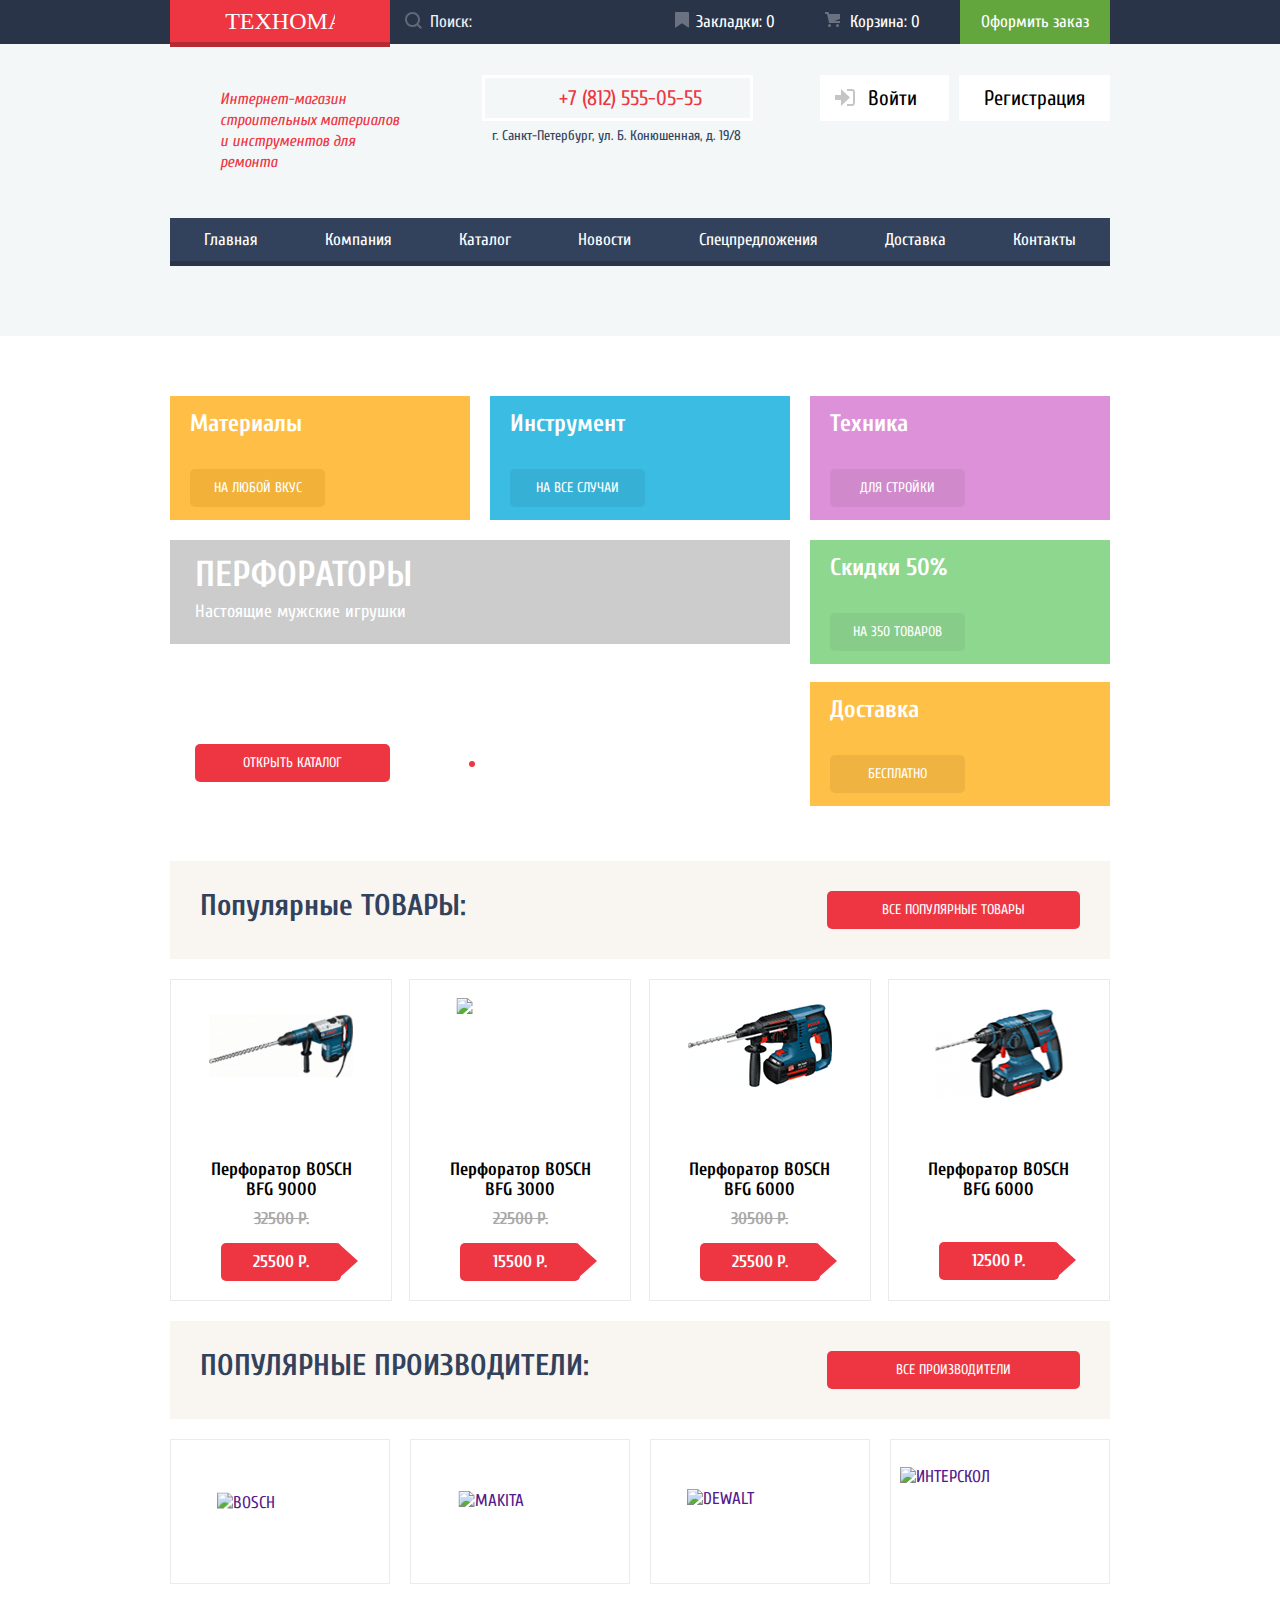
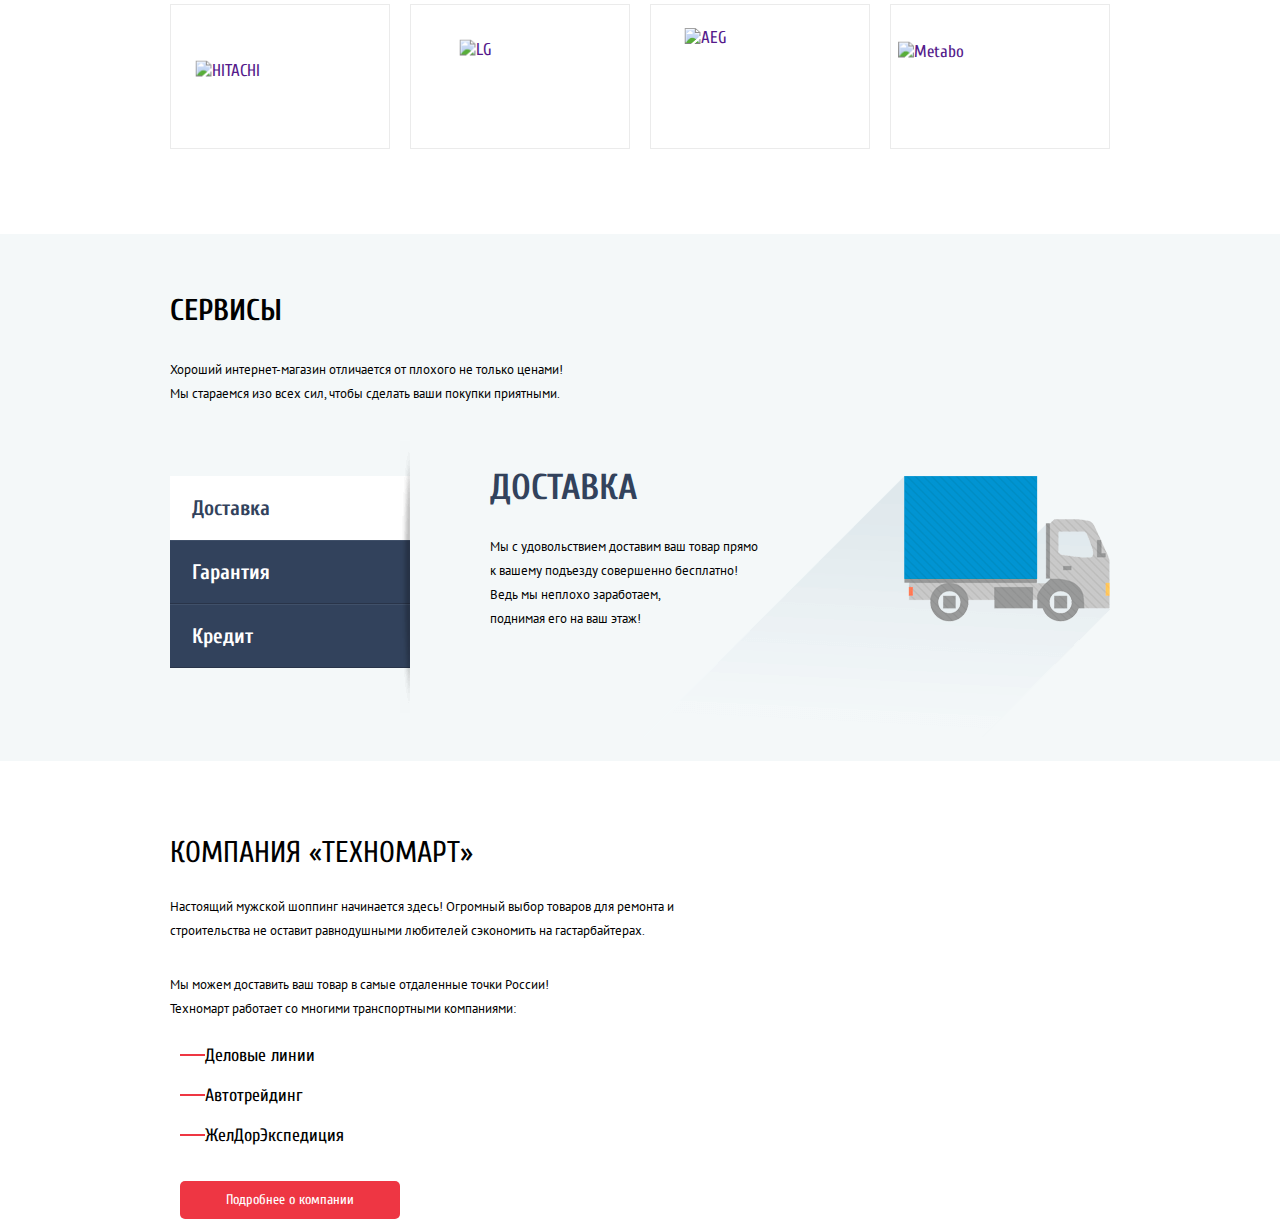
==== index.html @ a976cc98 "Версія 13" ====
<!DOCTYPE html>
<html lang="ru">
<head>
	<meta charset="utf-8">
	<title>HTML Academy: Technomart</title>
	<link href="https://fonts.googleapis.com/css?family=Cuprum:400,700" rel="stylesheet">
	<link href="https://fonts.googleapis.com/css?family=PT+Sans:400,700" rel="stylesheet">
	<link href="css/normalize.css" rel="stylesheet">
	<link rel="stylesheet"  href="css/style.css">
</head>
<body>
	<header class="main-header">
		<div class="header-container">
			<div class="container">
				<a class="main-header-logo">
					<img src="img/logo.svg" width="110" height="18" alt="Логотип Technomart">
				</a>
				<form class="search-form" action="https://echo.htmlacademy.ru" method="post">
					<input type="search" name="search" id="search" placeholder="Поиск:">
					<label for="search">
						<svg 
							version="1.1" x="0px" y="0px" width="17px"
							height="17px" viewBox="0 0 17 17" enable-background="new 0 0 17 17" xml:space="preserve">
							<g>
								<path fill="#616978" d="M17,15.586l-3.542-3.542C14.421,10.782,15,9.21,15,7.5C15,3.358,11.643,0,7.5,0C3.358,0,0,3.358,0,7.5
								C0,11.643,3.358,15,7.5,15c1.71,0,3.282-0.579,4.544-1.542L15.586,17L17,15.586z M2,7.5C2,4.467,4.467,2,7.5,2
								C10.532,2,13,4.467,13,7.5c0,3.032-2.468,5.5-5.5,5.5C4.467,13,2,10.532,2,7.5z"/>
							</g>
						</svg>
					</label>
				</form>
				<ul class="menu-list">
					<li class="menu-item">
						<a href="">Закладки: 0</a>
						<svg
							version="1.1" x="0px" y="0px"
		 					width="14px" height="16px" viewBox="0 0 14 16" enable-background="new 0 0 14 16" xml:space="preserve">
							<path fill="#E72C2D" d="M14,15c0,0.55-0.368,0.741-0.818,0.426l-5.363-3.765c-0.45-0.315-1.187-0.315-1.637,0l-5.364,3.765
							C0.368,15.741,0,15.55,0,15V1c0-0.55,0.45-1,1-1h12c0.55,0,1,0.45,1,1V15z"/>
						</svg>
					</li>
					<li class="menu-item">
						<a href="">Корзина: 0</a>
						<svg 
							version="1.1" x="0px" y="0px"
							width="15px" height="15px" viewBox="0 0 15 15" enable-background="new 0 0 15 15" xml:space="preserve">
							<g>
								<circle cx="4.5" cy="13.5" r="1.5"/>
								<circle cx="12.5" cy="13.5" r="1.5"/>
								<polygon points="15,2 4.07,2 3.648,0 0,0 0,2 2.031,2 4.016,11 15,11 15,9 9.441,9 15,6.951 	"/>
							</g>
						</svg>
					</li>
					<li class="menu-item">
						<a class="design" href="">Оформить заказ</a>
					</li>
				</ul>
			</div>
		</div>
		<section class="about">
			<h1 class="visually-hidden">Техномарт</h1>
			<div class="container">
				<p class="description">
					Интернет-магазин строительных материалов<br> и инструментов для ремонта
				</p>
				<div class="contacts">
					<p class="phone">
						<span class="phone-number">+7 (812) 555-05-55</span>
					</p>
					<p class="address">
						г. Санкт-Петербург, ул. Б. Конюшенная, д. 19/8
					</p>
				</div>
				<p class="authorization">
					<a class="login" href="">
						<svg 
							version="1.1" x="0px" y="0px"
							width="20px" height="17px" viewBox="0 0 20 17" enable-background="new 0 0 20 17" xml:space="preserve">
							<g>
								<polygon fill="#c5c5c5" points="14.875,8.5 6,0 6,6 0,6 0,11 6,11 6,17 	"/>
							</g>
							<path fill="#c5c5c5" d="M16.986,15.01h-5.027V17h5.027c2.178,0,3.004-1.81,3.029-3.026V3.028C19.99,1.811,19.164,0,16.986,0h-5.027
							v1.99h5.027c0.839,0,0.992,0.681,1.01,1.057v10.904C17.979,14.327,17.825,15.01,16.986,15.01z"/>
						</svg>
						<span>Войти</span>
					</a>
					<a class="registration" href="">Регистрация</a>
				</p>
			</div>
		</section>
		<nav class="main-navigation">
			<div class="container">
				<ul class="site-navigation">
					<li>
						<a>Главная</a>
					</li>
					<li>
						<a href="">Компания</a>
					</li>
					<li>
						<a href="">Каталог</a>
					</li>
					<li>
						<a href="">Новости</a>
					</li>
					<li>
						<a href="">Спецпредложения</a>
					</li>
					<li>
						<a href="">Доставка</a>
					</li>
					<li>
						<a href="">Контакты</a>
					</li>
				</ul>
			</div>
		</nav>
	</header>
	<main>
		<section class="promo">
			<div class="container">
				<h2 class="visually-hidden">Промо</h2>
				<ul class="promo-list">
					<li class="promo-item">
						<h3>Материалы</h3>
						<a href="">на любой вкус</a>
					</li>
					<li class="promo-item">
						<h3>Инструмент</h3>
						<a href="">НА ВСЕ СЛУЧАИ</a>
					</li>
					<li class="promo-item">
						<h3>Техника</h3>
						<a href="">для стройки</a>
					</li>
				</ul>
			</div>	
		</section>
		<section class="promo-other">
			<div class="container">
				<h2 class="visually-hidden">Лучшие товары</h2>
				<div class="slider">
					<div class="wrapper">
						<input type="radio" id="slider-1" name="toggle" checked="">
						<input type="radio" id="slider-2" name="toggle">
						<div class="slider-controls">
							<label class="slider-controls-item slider-controls-item-1" for="slider-1">
								<span class="visually-hidden">Первый</span>	
							</label>
							<label class="slider-controls-item slider-controls-item-2" for="slider-2">
								<span class="visually-hidden">Второй</span>	
							</label>
						</div>
						<div class="slider-controls-buttons">
							<label for="slider-1">
								<span class="visually-hidden">
									Влево
								</span>
							</label>
							<label for="slider-2">
								<span class="visually-hidden">
									Вправо			
								</span>
							</label>
						</div>
						<ul class="slider-list">
							<li class="slider-list-item">
								<div class="description">				
									<h2>Перфораторы</h2>
									<span>Настоящие мужские игрушки</span>
								</div>
								<a href="">ОТКРЫТЬ КАТАЛОГ</a>
							</li>
							<li class="slider-list-item">
								<div class="description">				
									<h2>Дрели</h2>
									<span>Соседям на радость!</span>
								</div>
								<a href="">ОТКРЫТЬ КАТАЛОГ</a>
							</li>
						</ul>
					</div>
				</div>
				<ul class="promo-list-other">
					<li class="promo-item-other">
						<h3>Скидки 50%</h3>
						<a href="">На 350 ТОВАРОВ</a>
					</li>
					<li class="promo-item-other">
						<h3>Доставка</h3>
						<a href="">бесплатно</a>
					</li>
				</ul>
			</div>
		</section>
		<section class="popular-goods">
			<div class="container">
				<div class="heading">
					<h2>Популярные <span>товары:</span></h2>
					<a href="">все популярные товары</a>
				</div>
				<ul class="popular-list">
					<li class="popular-item">
						<img src="img/snippet-1.png" width="144" height="128" alt="Товар-1">
						<h3>Перфоратор BOSCH BFG 9000</h3>
						<span>
							32500 Р.
							<i class="visually-hidden">
								Старая цена
							</i>
						</span>
						<span class="price">
							25500 Р.
							<i class="visually-hidden">
								Новая цена
							</i>
						</span>
						<p class="item-buttons">
							<button type="button" class="button-buy">
								<svg 
									version="1.1" x="0px" y="0px"
									width="15px" height="15px" viewBox="0 0 15 15" enable-background="new 0 0 15 15" xml:space="preserve">
									<g>
										<circle cx="4.5" cy="13.5" r="1.5"/>
										<circle cx="12.5" cy="13.5" r="1.5"/>
										<polygon points="15,2 4.07,2 3.648,0 0,0 0,2 2.031,2 4.016,11 15,11 15,9 9.441,9 15,6.951 	"/>
									</g>
								</svg>
								КУПИТЬ
							</button>
							<button type="button" class="button-bookmarks">
								В закладки
							</button>
						</p>
					</li>
					<li class="popular-item">
						<img src="img/snippet-2.png" width="127" height="112" alt="Товар-2">
						<h3>Перфоратор BOSCH BFG 3000</h3>
						<span>
							22500 Р.
							<i class="visually-hidden">
								Старая цена
							</i>
						</span>
						<span class="price">
							15500 Р.
							<i class="visually-hidden">
								Новая цена
							</i>
						</span>
						<p class="item-buttons">
							<button type="button" class="button-buy">
								<svg 
									version="1.1" x="0px" y="0px"
									width="15px" height="15px" viewBox="0 0 15 15" enable-background="new 0 0 15 15" xml:space="preserve">
									<g>
										<circle cx="4.5" cy="13.5" r="1.5"/>
										<circle cx="12.5" cy="13.5" r="1.5"/>
										<polygon points="15,2 4.07,2 3.648,0 0,0 0,2 2.031,2 4.016,11 15,11 15,9 9.441,9 15,6.951 	"/>
									</g>
								</svg>
								КУПИТЬ
							</button>
							<button type="button" class="button-bookmarks">
								В закладки
							</button>
						</p>
					</li>
					<li class="popular-item">
							<img src="img/snippet-3.png" width="144" height="128" alt="Товар-3">
							<h3>Перфоратор BOSCH BFG 6000</h3>
							<span>
								30500 Р.
								<i class="visually-hidden">
									Старая цена
								</i>
							</span>
							<span class="price">
								25500 Р.
								<i class="visually-hidden">
									Новая цена
								</i>
							</span>
						<p class="item-buttons">
							<button type="button" class="button-buy">
								<svg 
									version="1.1" x="0px" y="0px"
									width="15px" height="15px" viewBox="0 0 15 15" enable-background="new 0 0 15 15" xml:space="preserve">
									<g>
										<circle cx="4.5" cy="13.5" r="1.5"/>
										<circle cx="12.5" cy="13.5" r="1.5"/>
										<polygon points="15,2 4.07,2 3.648,0 0,0 0,2 2.031,2 4.016,11 15,11 15,9 9.441,9 15,6.951 	"/>
									</g>
								</svg>
								КУПИТЬ
							</button>
							<button type="button" class="button-bookmarks">
								В закладки
							</button>
						</p>
					</li>
					<li class="popular-item">
							<img src="img/snippet-4.png" width="127" height="112" alt="Товар-4">
							<h3>Перфоратор BOSCH BFG 6000</h3>
							<span class="price">
								12500 Р.
							</span>
						<p class="item-buttons">
							<button type="button" class="button-buy">
								<svg 
									version="1.1" x="0px" y="0px"
									width="15px" height="15px" viewBox="0 0 15 15" enable-background="new 0 0 15 15" xml:space="preserve">
									<g>
										<circle cx="4.5" cy="13.5" r="1.5"/>
										<circle cx="12.5" cy="13.5" r="1.5"/>
										<polygon points="15,2 4.07,2 3.648,0 0,0 0,2 2.031,2 4.016,11 15,11 15,9 9.441,9 15,6.951 	"/>
									</g>
								</svg>
								КУПИТЬ
							</button>
							<button type="button" class="button-bookmarks">
								В закладки
							</button>
						</p>
					</li>
				</ul>
			</div>
		</section>
		<section class="popular-manufacturers">
			<div class="container">
				<div class="heading">
					<h2 class="caption">Популярные Производители:</h2>
					<a href="">все производители</a>
				</div>
				<div class="manufacturers-list">
					<a href="" class="manufacturers-item">
						<img src="img/bosch.png" width="126" height="37" alt="BOSCH">
						<span class="visually-hidden">BOSCH</span>
					</a>
					<a href="" class="manufacturers-item">
						<img src="img/makita.png" width="123" height="40" alt="MAKITA">
						<span class="visually-hidden">MAKITA</span>
					</a>
					<a href="" class="manufacturers-item">
						<img src="img/dewalt.png" width="146" height="44" alt="DEWALT">
						<span class="visually-hidden">DEWALT</span>
					</a>
					<a href="" class="manufacturers-item">
						<img src="img/inter.png" width="200" height="88" alt="ИНТЕРСКОЛ">
						<span class="visually-hidden">ИНТЕРСКОЛ</span>
					</a>
					<a href="" class="manufacturers-item">
						<img src="img/Hitachi.png" width="169" height="31" alt="HITACHI">
						<span class="visually-hidden">Hitachi</span>
					</a>
					<a href="" class="manufacturers-item">
						<img src="img/LG.png" width="121" height="73" alt="LG">
						<span class="visually-hidden">LG</span>
					</a>
					<a href="" class="manufacturers-item">
						<img src="img/AEG.png" width="151" height="96" alt="AEG">
						<span class="visually-hidden">AEG</span>
					</a>
					<a href="" class="manufacturers-item">
						<img src="img/Metabo.png" width="204" height="69" alt="Metabo">
						<span class="visually-hidden">Metabo</span>
					</a>	
				</div>
			</div>
		</section>
		<section class="services">
			<div class="container">
				<h2>Сервисы</h2>
				<p>
					Хороший интернет-магазин отличается от плохого не только ценами!
					Мы стараемся изо всех сил, чтобы сделать ваши покупки приятными.
				</p>
				<div class="services-slider">
					<input class="visually-hidden" type="radio" name="buttons" id="services-1" checked="">
					<input class="visually-hidden" type="radio" name="buttons" id="services-2">
					<input class="visually-hidden" type="radio" name="buttons" id="services-3">
					<div class="services-control">
						<label class="services-control-item services-control-item-1" for="services-1">
						Доставка	
						</label>
						<label class="services-control-item services-control-item-2" for="services-2">
						Гарантия	
						</label>
						<label class="services-control-item services-control-item-3" for="services-3">
						Кредит	
						</label>
					</div>
					<ul class="services-list">
						<li class="services-item">
							<div class="wrapper">
								<div class="description">
									<h2>Доставка</h2>
									<p>
										Мы с удовольствием доставим ваш товар прямо 
										к вашему подъезду совершенно бесплатно!
										<span>Ведь мы неплохо заработаем,</span> поднимая его на ваш этаж!
									</p>
								</div>
								<img src="img/delivery.png" width="206" height="146" alt="Delivery">
							</div>
						</li>
						<li class="services-item">
							<div class="wrapper">
								<div class="description">
									<h2>Гарантия</h2>
									<p>
										Если купленный у нас товар поломается или заискрит,<br> а также в случае пожара, спровоцированного его возгаранием,  вы всегда можете быть уверены в нашей гарантии. Мы обменяем сгоревший товар на <span>новый.</span> Дом уж восстановите как-нибудь сами.
									</p>
								</div>
								<img src="img/guarantee.png" width="170" height="172" alt="Guarantee">
							</div>
						</li>
						<li class="services-item">
							<div class="wrapper">
								<div class="description">
									<h2>Кредит</h2>
									<p>
										Залезть в долговую яму стало проще! Кредитные консультанты придут вам на помощь.
									</p>
									<button type="button" class="send-request">
										ОТПРАВИТЬ ЗАЯВКУ
									</button>
								</div>
								<img src="img/credit.png" width="181" height="184" alt="Credit">
							</div>
						</li>
					</ul>
				</div>
			</div>
		</section>
		<article class="about-technomart">
			<div class="container">
				<div class="technomart-description">
					<h2>КОМПАНИЯ «Техномарт»</h2>
					<p class="promo">
						Настоящий мужской шоппинг начинается здесь! Огромный выбор товаров для ремонта и строительства не оставит равнодушными любителей сэкономить на гастарбайтерах.
					</p>
					<p class="promo">
						Мы можем доставить ваш товар в самые отдаленные точки России! Техномарт работает со многими транспортными компаниями: 
					</p>
					<ul class="companies-list">
						<li class="companies-item">Деловые линии</li>
						<li class="companies-item">Автотрейдинг</li>
						<li class="companies-item">ЖелДорЭкспедиция</li>
					</ul>
					<a href="" class="more-details">Подробнее о компании</a>
				</div>
			</div>
		</article>
	</main>
</body>
</html>
---- css/style.css ----
body {
	min-width: 1140px;
	margin: 0;
	padding: 0;
	font-family: "Cuprum", Arial, sans-serif;
	font-size: 17px;
	font-weight: 400;
	color: #ffffff;
}
a {
	text-decoration: none;
}
ul {
	list-style: none;
	margin: 0;
	padding: 0;
}
button {
	border: none;
	background: none;
}
.visually-hidden:not(:focus):not(:active),
input[type="checkbox"].visually-hidden,
input[type="radio"].visually-hidden {
	position: absolute;
	width: 1px;
	height: 1px;
	margin: -1px;
	border: 0;
	padding: 0;
	white-space: nowrap;
	-webkit-clip-path: inset(100%);
	      clip-path: inset(100%);
	clip: rect(0 0 0 0);
	overflow: hidden;
}
.main-header {
	background-color: #f3f7f8;
	padding-bottom: 70px;
}
.header-container .container{
	display: flex;
	justify-content: space-between;

}
.container {
	margin: 0 auto;
	max-width: 940px;
}
.header-container {
	background-color: #293449;
}
.main-header-logo {
	position: absolute;
	width: 220px;
    height: 42px;
    background-color: #ee3643;
    border-bottom: 5px solid #b52933;
}
.main-header-logo img {
	margin-left: 50%;
    transform: translateX(-50%);
    margin-top: 12px;
}
.search-form {
	position: relative;
	margin-left: 220px;
}
.search-form input {
	width: 270px;
	height: 43px;
	padding: 0 10px 0 40px;
	color: #f0f1f2;
	background-color: transparent;
	border: none;
}
.search-form input::placeholder {
	color:  #f0f1f2;
	font-family: "Cuprum", Arial, sans-serif;
	font-size: 17px;
	font-weight: 400;
}
.search-form label {
	position: absolute;
	top: 12px;
	left: 15px;
}
.search-form:hover {
	background-color: #212a3a;
}
.search-form:hover path {
   fill: #ffffff;
}
input[type="search"]:focus + label path {
   fill: #f0525d;
}
input[type="search"]:focus {
	background-color: #ffffff;
	color: #111111;
}
input[type="search"]:focus::placeholder {
	color: #111111;	
}
.main-header .menu-list {
	display: flex;
}
.main-header .menu-item {
	position: relative;
	width: 150px;
	text-align: center;
}
.menu-item svg {
	position: absolute;
	left: 15px;
	top: 12px;
	fill: #6a7180;
}
.menu-item path {
	fill: #6a7180;
}
.menu-list a {
	display: block;
}
.menu-list a:not(.design) {
	color: #ffffff;
	padding: 12px 25px;
}
.menu-item .design {
	color: #ffffff;
	padding: 12px 0;
}
.menu-item:last-child {
	background-color: #63a63e;
}
.menu-list a:hover:not(.design) {
	background-color: #212a3a;
}
.menu-list a:active:not(.design) {
	background-color: #161d29;
	color: #999ca1;
}
.menu-item:hover:last-child {
	background-color: #5fbb2d;
}
.menu-item:active:last-child {
	background-color: #518534;
}
.menu-item .design:active {
	color: #80a66b;
}
.menu-item a:hover + svg path,
.menu-item a:hover + svg {
	fill: #ffffff;
}
.menu-item a:active + svg path,
.menu-item a:active + svg {
	fill: #6a7180;
}
.about {
	margin-top: 45px;
}
.about .description {
	font-size: 16px;
	line-height: 21px;
	font-style: italic; 
	color: #ee3643;
	margin: 0;
	margin-left: 50px;
	width: 195px;
}
.contacts .phone {
	margin: 0;
	position: relative;
}
.contacts .phone-number {
	font-size: 21px;
	line-height: 18px;
	color: #ee3643;
	border: 3px solid #ffffff;
	padding: 8px 48px 8px 74px;
}
.contacts .phone-number::before {
	content: "";
	width: 19px;
	height: 19px;
	background-image: url(../img/icon-phone.svg);
	position: absolute;
	left: 13px;
}
.about .container {
	display: flex;
	justify-content: space-between;
}
.contacts .address {
	margin: 0;
	margin-top: 15px;
	font-size: 14px;
	line-height: 24px;
	color: #32425c;
	margin-left: 10px; 
}
.authorization {
	margin: 0;
}
.authorization a {
	font-size: 21px;
	line-height: 18px;
	color: #000000;	
	background-color: #ffffff;
}
.authorization a:hover {
	color: #ee3643;
}
.authorization a:active {
	color: #b2b2b2;
}
.authorization .login {
	position: relative;
	padding: 11px 27px 11px 48px;
	margin-right: 10px;
}
.login svg {
	position: absolute;
	left: 15px;
}
.login:hover path,
.login:hover polygon {
	fill: #32425c;
}
.login:active path,
.login:active polygon {
	fill: #c5c5c5;
}
.authorization .registration {
	padding: 11px 25px 11px 25px;
}
.main-navigation {
	margin-top: 45px;
}
.site-navigation {
	display: flex;
	justify-content: space-between;
	background-color: #32425c;
	border-bottom: 5px solid #293449;
}
.site-navigation li {
	flex-grow: 1;
	text-align: center;
} 
.site-navigation a {
	color: #ffffff;
	line-height: 17px;
	padding: 10px;
	display: block;
    padding: 13px 25px;
}
.site-navigation a:hover {
	background-color: #293449;
}
.site-navigation a:active {
	background-color: #1d2739;
	color: #868c95;
}
.promo {
	margin-top: 60px;
}
.promo-list {
	display: flex;
	justify-content: space-between;
}
.promo-list .promo-item,
.promo-item-other {
	position: relative;
	width: 260px;
	min-height: 93px;
	padding: 13px 20px;
}
.promo-list .promo-item:first-child {
	background-color: #ffbf47;
}
.promo-item:first-child::before {
	content: "";
	position: absolute;
	left: 210px;
	top: 30px;
	background-image: url(../img/icon-1.svg);
	width: 44px;
	height: 65px;
}
.promo-item:first-child::after {
	content: "";
	position: absolute;
	left: 240px;
	top: 0;
	background-image: url(../img/new.png);
	background-repeat: no-repeat;
	width: 60px;
	height: 60px;
}
.promo-list .promo-item:nth-child(2) {
	background-color: #3bbce3;
}
.promo-item:nth-child(2)::before {
	content: "";
	position: absolute;
	left: 190px;
	top: 30px;
	background-image: url(../img/icon-2.svg);
	width: 75px;
	height: 61px;
}
.promo-list .promo-item:last-child {
	background-color: #dc91d8;
}
.promo-item:last-child::before {
	content: "";
	position: absolute;
	left: 190px;
	top: 30px;
	background-image: url(../img/icon-3.svg);
	width: 78px;
	height: 62px;
}
.promo-item h3,
.promo-item-other h3 {
	font-size: 24px;
	line-height: 30px;
	font-weight: 700;
	margin: 0;
	margin-bottom: 30px;
}
.promo-item  a,
.promo-item-other a {
	display: block;
    width: 135px;
    text-align: center;
    font-size: 14px;
    line-height: 18px;
    text-transform: uppercase;
    color: #ffffff;
    padding: 10px 0;
    border-radius: 5px;
}
.promo-item:first-child a {
	background-color: rgba(189, 125, 0, 0.2);
}
.promo-item:first-child a:hover {
	background-color: rgba(189, 125, 0, 0.3);
}
.promo-item:first-child a:active {
	background-color: rgba(189, 125, 0, 0.4);
}
.promo-item:nth-child(2) a {
	background-color: rgba(42, 131, 158, 0.2);
}
.promo-item:nth-child(2) a:hover {
	background-color: rgba(42, 131, 158, 0.3);
}
.promo-item:nth-child(2) a:active {
	background-color: rgba(42, 131, 158, 0.4);
}
.promo-item:last-child a {
	background-color: rgba(161, 111, 158, 0.2);
}
.promo-item:last-child a:hover {
	background-color: rgba(161, 111, 158, 0.3);
}
.promo-item:last-child a:active {
	background-color: rgba(161, 111, 158, 0.4);
}
.promo-other {
	margin-top: 20px;
}
.slider .wrapper {
	width: 620px;
	position: relative;
}
.slider-list-item {
	display: none;
	width: 620px;
    min-height: 266px;
    color: #ffffff;
}
.slider-list-item h2 {
	font-size: 36px;
	line-height: 30px;
	font-weight: 700;
	margin: 0;
	text-transform: uppercase;
}
.slider-list-item span {
	display: block;
	margin: 0;
	margin-top: 10px;
	font-size: 18px;
	line-height: 24px;
}
.slider-list-item:first-child {
	background-image: url(../img/slider-1.jpg);
	background-repeat: no-repeat;
}
.slider-list-item:last-child {
	background-image: url(../img/slider-2.jpg);
	background-repeat: no-repeat;
}
.slider-list-item .description {
	background-color: rgba(0, 0, 0, 0.2);
	padding: 20px 25px;
}
.slider-list-item a {
	display: block;
	font-size: 14px;
	line-height: 18px;
	color: #ffffff;
	margin-top: 100px;
	margin-left: 25px;
	background-color: #ee3643;
	width: 195px;
	text-align: center;
	padding: 10px 0;
	border-radius: 5px;
}
.slider-list-item a:hover {
	background-color: #ca2c37;
}
.slider-list-item a:active {
	background-color: #ba2732;
}
.slider input[type="radio"] {
	display: none;
}
.slider-controls {
	position: absolute;
    top: 214px;
    left: 297px;
}
.slider-controls label {
	position: relative;
	display: inline-block;
	width: 10px;
	height: 10px;
	margin-right: 8px;
	border-radius: 50%;
	cursor: pointer;
}
.slider-controls label::before {
	content: "";
	width: 10px;
	height: 10px;
	background-color: #ffffff;
	position: absolute;
	border-radius: 50%;
}
.slider-controls-buttons {
	width: 580px;
    display: flex;
    justify-content: space-between;
    position: absolute;
    top: 120px;
    left: 20px;
}
.slider-controls-buttons label {
	position: relative;
	display: inline-block;
	width: 30px;
	height: 30px;
	cursor: pointer;
	padding: 10px;
}
.slider-controls-buttons label:last-child {
	margin-left: auto;
}
.slider-controls-buttons label::before {
	content: "";
	width: 24px;
	height: 24px;
	border: 3px solid #ffffff;
	position: absolute;
	transform: rotate(45deg);
}
.slider-controls-buttons label:first-child::before {
	border-top-style: none;
	border-right-style: none;
}
.slider-controls-buttons label:last-child::before {
	border-left-style: none;
	border-bottom-style: none;
}
#slider-1:checked ~ .slider-controls .slider-controls-item-1::after,
#slider-2:checked ~ .slider-controls .slider-controls-item-2::after {
	content: "";
	position: absolute;
	left: 2px;
	top: 2px;
	width: 6px;
	height: 6px;
	background-color: #ee3643;
	border-radius: 50%;
}
#slider-1:checked ~ .slider-list .slider-list-item:first-child,
#slider-2:checked ~ .slider-list .slider-list-item:last-child {
	display: block;
}
.promo-item-other:first-child {
	background-color: #8ed78f;
}
.promo-item-other:first-child a {
	background-color: rgba(113, 159, 113, 0.2);
}
.promo-item-other:first-child a:hover {
	background-color: rgba(113, 159, 113, 0.3);
}
.promo-item-other:first-child a:active {
	background-color: rgba(113, 159, 113, 0.4);
}
.promo-item-other:first-child::before {
	content: "";
	width: 59px;
	height: 72px;
	position: absolute;
	top: 30px;
	right: 45px;
	background-image: url(../img/icon-4.svg);
	background-repeat: no-repeat;
}
.promo-item-other:last-child {
	background-color: #ffc047;
}
.promo-item-other:last-child a {
	background-color: rgba(175, 132, 50, 0.2);
}
.promo-item-other:last-child a:hover {
	background-color: rgba(175, 132, 50, 0.3);
}
.promo-item-other:last-child a:active {
	background-color: rgba(175, 132, 50, 0.4);
}
.promo-item-other:last-child::before {
	content: "";
	width: 80px;
	height: 64px;
	position: absolute;
	top: 30px;
	right: 30px;
	background-image: url(../img/icon-5.svg);
	background-repeat: no-repeat;
}
.promo-other .container {
	display: flex;
	justify-content: space-between;
}
.promo-list-other {
	display: flex;
	flex-direction: column;
	justify-content: space-between;
}
.popular-goods {
	margin-top: 55px;
}
.heading h2 {
	font-size: 30px;
	line-height: 30px;
	color: #32425c;
	margin: 0;
}
.heading {
	display: flex;
	justify-content: space-between;
	padding: 30px;
	background-color: #f9f5f0;
}
.heading span {
	text-transform: uppercase;
}
.heading a {
	font-size: 14px;
	line-height: 18px;
	color: #ffffff;
	text-transform: uppercase;
	text-align: center;
	background-color: #ee3643;
	border-radius: 5px;
	width: 253px;
	padding: 10px 0;
}
.popular-goods .popular-list {
	display: flex;
	justify-content: space-between;
	margin-top: 20px;
}
.popular-goods .popular-item {
	position: relative;
	width: 220px;
	min-height: 320px;
	text-align: center;
	border: 1px solid #eaeaea;
}
.popular-goods .popular-item:last-child {
	background-image: url(../img/new.png);
	background-repeat: no-repeat;
	background-position: 160px 0;
} 
.popular-item a {
	display: block;
}
.popular-item img {
	position: absolute;
    left: 50%;
    transform: translateX(-50%);
    bottom: 190px;
}
.popular-item h3 {
	font-size: 18px;
	line-height: 20px;
	font-weight: 700;
	color: #000000;
	margin: 0;
	margin-top: 180px;
	padding: 0 30px;
}
.popular-item span {
	display: block;
	margin-top: 10px;
	font-size: 17px;
	font-weight: 700;
	line-height: 18px;
	color: #a9a9a9;
	text-decoration: line-through;
}
.popular-item .price {
	position: relative;
	width: 120px;
	padding: 10px 0;
	margin: auto;
    margin-top: 15px;
	text-decoration: none;
	color: #ffffff;
	background-color: #ee3643;
	border-radius: 5px;
}
.popular-item:nth-child(4) .price{
	margin-top: 42px;
}
.popular-item .price::before {
	content: "";
    position: absolute;
    top: 0;
    left: 117px;
    width: 0;
    height: 0;
    padding: 0;
    margin: 0;
    border-style: solid;
    border-width: 18.8px 0 18.8px 20px;
    border-color: transparent transparent transparent #ee3643;
}
.popular-item:hover {
	box-shadow: 0 10px 35px 0 #bec2c6;
	transition-duration: 0.2s;
}
.popular-item:hover img {
	opacity: 0;
	transition-duration: 0.2s;
}
.popular-item:hover .item-buttons {
 	opacity: 1;
	transition-duration: 0.1s;
	transition-delay: 0.2s;
}
.item-buttons {
	display: block;
	opacity: 0;
	margin: 0;
	position: absolute;
    top: 45px;
}
.item-buttons button {
	width: 135px;
	font-size: 14px;
	padding: 0;
	text-transform: uppercase;
	border-radius: 5px;
	cursor: pointer;
}
.item-buttons .button-buy {
	position: relative;
	padding: 11px 0;
	margin-bottom: 7px;
	color: #ffffff;
	background-color: #63a63e;
	box-shadow: inset 0 -3px 0 0 #367315;
}
.button-buy svg {
	position: absolute;
	left: 12px;
	fill: #92c178;
}
.button-buy:hover {
	background-color: #5fbb2d;
}
.button-buy:hover svg {
	fill: #ffffff;
}
.button-buy:active {
	background-color: #518534;
	box-shadow: none;
}
.button-buy:active svg {
	fill: #ffffff;
}
.item-buttons .button-bookmarks {
	color: #32425c;
	border: 3px solid #63a63e;
	padding: 8px 0;
}
.button-bookmarks:hover {
	border-color: #32425c;
}
.button-bookmarks:active {
	color: #c1c6ce;
	border-color: #c1c6ce;
}
.popular-manufacturers {
	margin-top: 20px;
}
.popular-manufacturers .heading {
	margin-bottom: 20px;
}
.heading .caption {
	text-transform: uppercase;
}
.manufacturers-list {
	display: flex;
	flex-wrap: wrap;
}
.manufacturers-item {
	position: relative;
	width: 218px;
	min-height: 143px;
	margin-bottom: 20px;
	border: 1px solid #ebebeb;
}
.manufacturers-item:not(:nth-child(4n+4)) {
	margin-right: 20px;
}
.manufacturers-item img {
	position: absolute;
	left: 50%;
	top: 50%;
	transform: translate(-50%, -50%);
}
.manufacturers-item:hover {
	box-shadow: 0 10px 35px 0 #bec2c6;
	transition-duration: 0.2s;
}
.manufacturers-item:active img {
	opacity: 0.3;
	transition-duration: 0.2s; 
}
.services {
	margin-top: 65px;
	padding-top: 65px;
	background-color: #f4f8f9;
}
.services h2 {
	font-size: 30px;
	line-height: 24px;
	color: #000000;
	text-transform: uppercase;
	margin: 0;
}
.services p {
	width: 400px;
	margin: 0;
	margin-top: 35px;
	font-family: "PT Sans", Arial, sans-serif;
	font-size: 13px;
	line-height: 24px;
	font-weight: 400;
	color: #000000;
}
.services-slider {
	display: flex;
	justify-content: space-between;
	margin-top: 70px;
}
.services-control {
	width: 240px;
	position: relative;
}
.services-control::before {
	content: "";
	position: absolute;
	top: -35px;
    left: 230px;
	width: 10px;
	height: 272px;
	background-image: url(../img/border.png);
}
.services-control label {
	display: block;
	font-size: 21px;
	font-weight: 700;
	background-color: #32425c;
	padding: 20px 22px;
	box-shadow:
		inset 0 -1px 0 0 #293449, 
		inset 0 1px 0 0 #405069;
	cursor: pointer;
}
.services-control label:hover {
	background-color: #293449;
}
#services-1:checked ~ .services-control .services-control-item-1,
#services-2:checked ~ .services-control .services-control-item-2,
#services-3:checked ~ .services-control .services-control-item-3 {
	background-color: #ffffff;
	color: #32425c;
	box-shadow: none;
	transition-duration: 0.2s;
}
.services-item {
	display: none;
	width: 620px;
	min-height: 285px;
	margin-left: 80px
}
.services-item .wrapper {
	display: flex;
	justify-content: space-between;
}
.services-item h2 {
	font-size: 36px;
	line-height: 24px;
	color: #32425c;
}
.services-item:first-child {
	background-image: url(../img/bg-1.png);
	background-repeat: no-repeat;
	background-position: 153px 0;
}
.services-item:first-child p {
	width: 275px;
}
.services-item:first-child span {
	margin-right: 50px;
}
.services-item:nth-child(2) p {
	width: 380px;
    box-sizing: border-box;
    padding-right: 5px;
}
.services-item:nth-child(2) span {
	margin-right: 200px;
}
.services-item:nth-child(2) {
	background-image: url(../img/bg-2.png);
	background-repeat: no-repeat;
	background-position: 231px 13px;
}
.services-item:last-child p {
	width: 280px;
}
.services-item:last-child .send-request {
	font-family: "Cuprum", Arial, sans-serif;
	font-size: 14px;
	line-height: 18px;
	color: #ffffff;
	background-color: #ff5357;
	width: 195px;
	padding: 10px 0;
	margin-top: 30px;
	border-radius: 5px;
	cursor: pointer;
}
.services-item:last-child .send-request:hover {
	background-color: #ca2c37;
}
.services-item:last-child .send-request:active {
	background-color: #ba2732;
}
.services-item:last-child {
	background-image: url(../img/bg-3.png);
	background-repeat: no-repeat;
	background-position: 154px 0;
}
#services-1:checked ~ .services-list .services-item:first-child,
#services-2:checked ~ .services-list .services-item:nth-child(2),
#services-3:checked ~ .services-list .services-item:last-child {
	display: block;
}
.about-technomart {
	margin-top: 80px;
}
.technomart-description {
	width: 545px;
}
.about-technomart h2 {
	margin: 0;
	font-size: 30px;
	line-height: 24px;
	color: #000000;
	text-transform: uppercase;
	font-weight: 400;
}
.about-technomart .promo {
	margin: 0;
	margin-top: 30px;
	font-family: "PT Sans", Arial, sans-serif;
	font-size: 13px;
	line-height: 24px;
	color: #000000;
}
.about-technomart .promo:last-of-type {
	padding-right: 105px;
}
.companies-list {
	margin-top: 25px;
}
.companies-list .companies-item {
	position: relative;
	font-size: 18px;
	line-height: 20px;
	color: #000000;
	padding-left: 35px;
}
.companies-list .companies-item:not(:last-child) {
	margin-bottom: 20px;
}
.companies-list .companies-item::before {
	content: "";
	width: 25px;
	height: 2px;
	background-color: #ee3643;
	position: absolute;
	top: 8px;
	left: 10px;
}
.technomart-description .more-details {
	display: block;
	width: 220px;
	text-align: center;
	padding: 10px 0;
	margin-top: 35px;
	margin-left: 10px;
	font-size: 14px;
	line-height: 18px;
	color: #ffffff;
	background-color: #ee3643;
	border-radius: 5px;
}
.technomart-description .more-details:hover {
	background-color: #ca2c37;
}
.technomart-description .more-details:active {
	background-color: #ba2732;
}
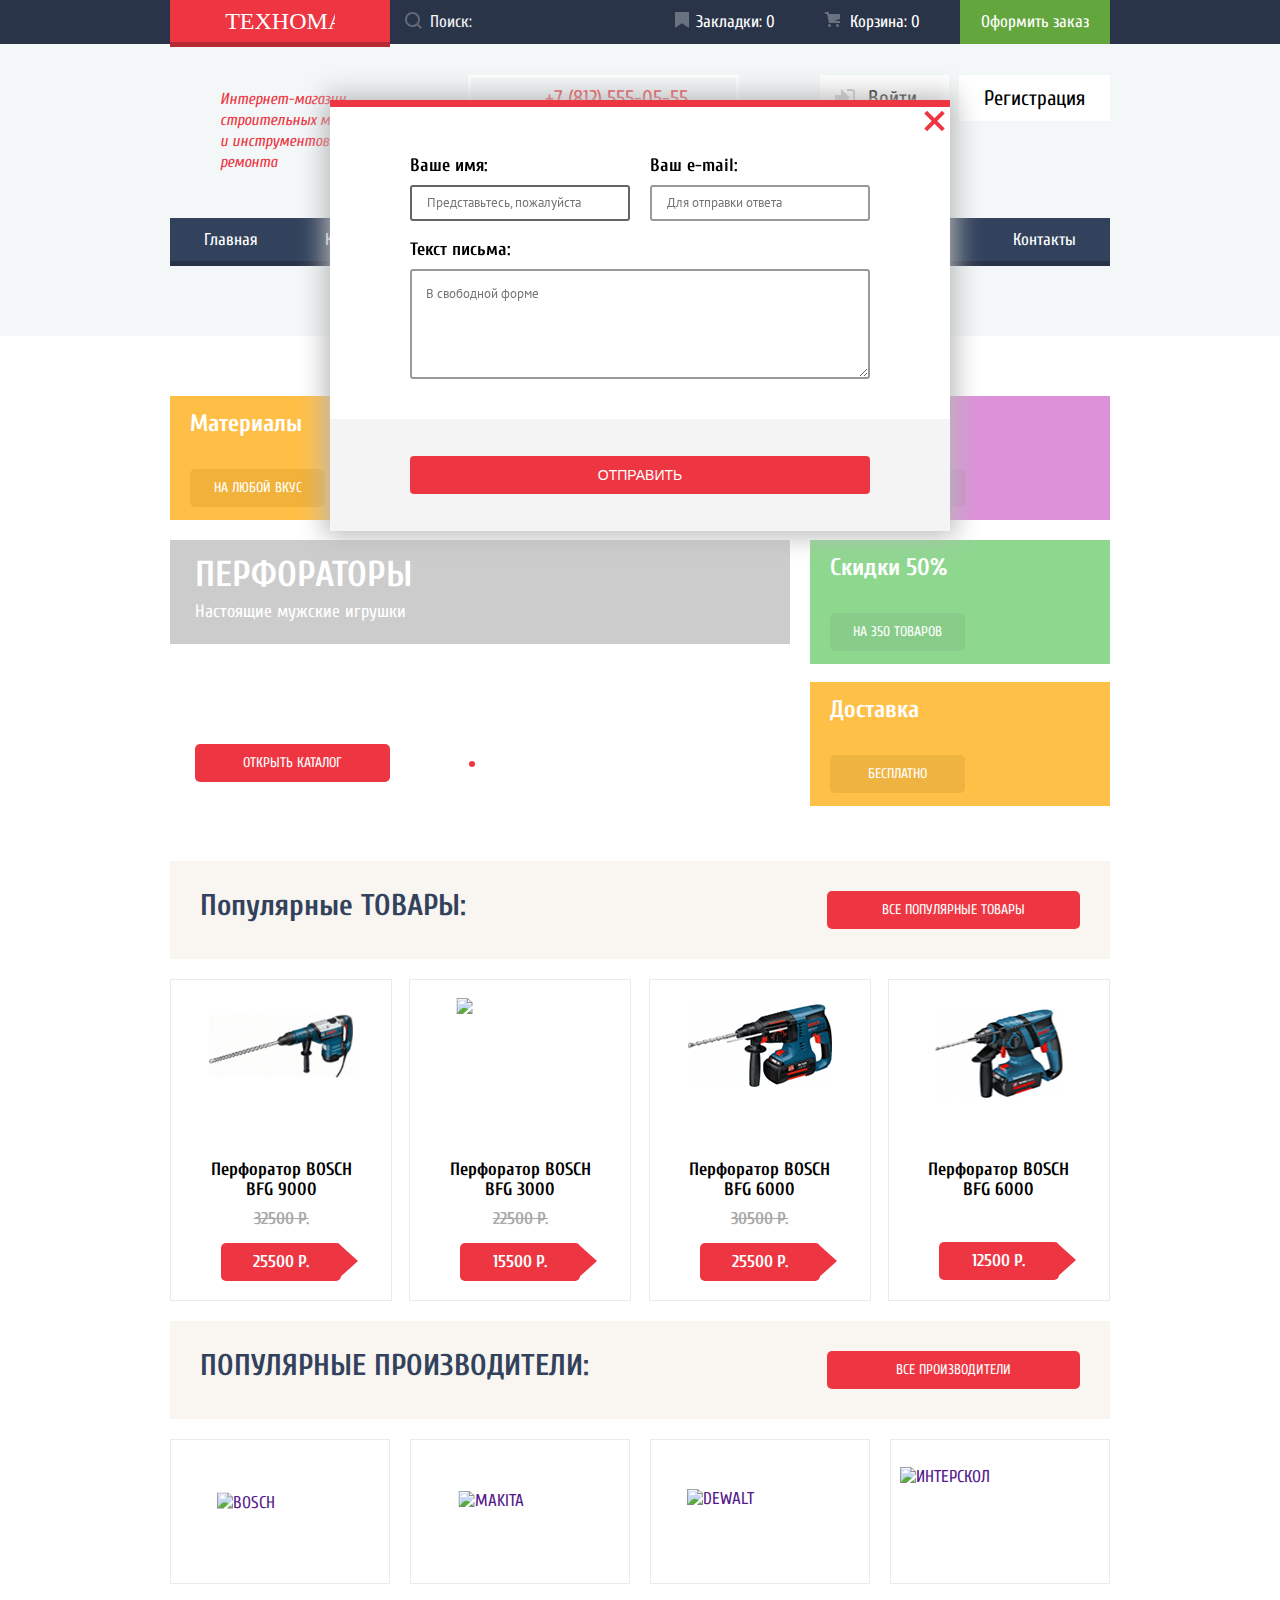
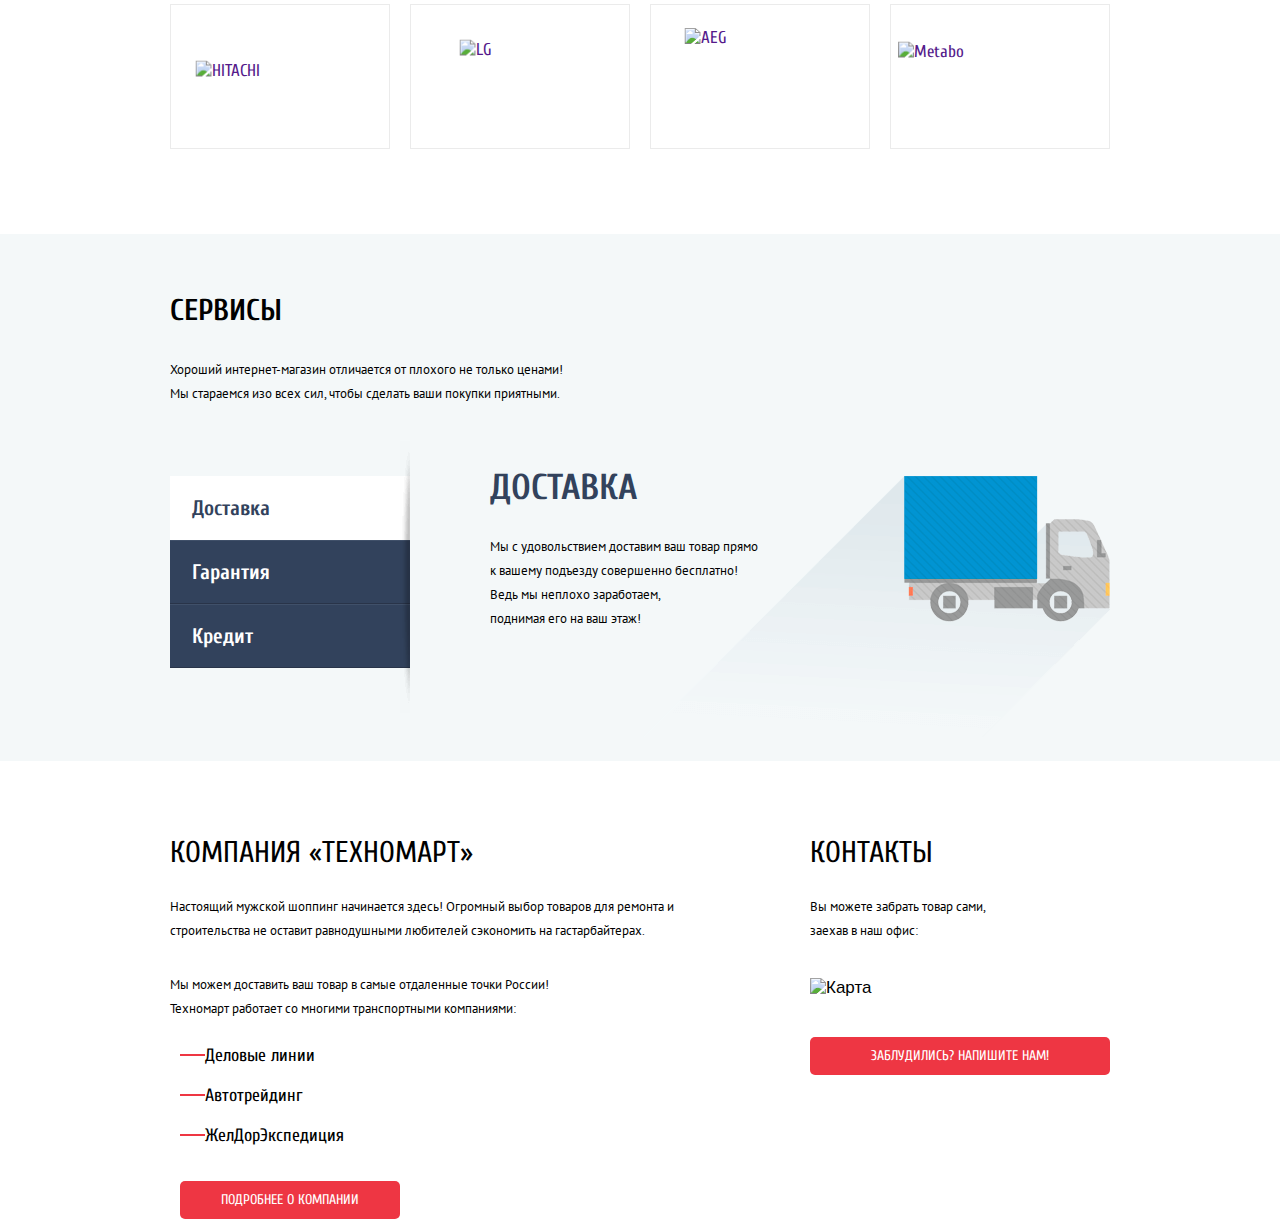
==== commit 9d5d1fd3: "Версія 15" ====
--- a/index.html
+++ b/index.html
@@ -401,7 +401,7 @@
 										<span>Ведь мы неплохо заработаем,</span> поднимая его на ваш этаж!
 									</p>
 								</div>
-								<img src="img/delivery.png" width="206" height="146" alt="Delivery">
+								<img src="img/delivery.png" width="206" height="146" alt="Доставка">
 							</div>
 						</li>
 						<li class="services-item">
@@ -412,7 +412,7 @@
 										Если купленный у нас товар поломается или заискрит,<br> а также в случае пожара, спровоцированного его возгаранием,  вы всегда можете быть уверены в нашей гарантии. Мы обменяем сгоревший товар на <span>новый.</span> Дом уж восстановите как-нибудь сами.
 									</p>
 								</div>
-								<img src="img/guarantee.png" width="170" height="172" alt="Guarantee">
+								<img src="img/guarantee.png" width="170" height="172" alt="Гарантия">
 							</div>
 						</li>
 						<li class="services-item">
@@ -426,7 +426,7 @@
 										ОТПРАВИТЬ ЗАЯВКУ
 									</button>
 								</div>
-								<img src="img/credit.png" width="181" height="184" alt="Credit">
+								<img src="img/credit.png" width="181" height="184" alt="Кредит">
 							</div>
 						</li>
 					</ul>
@@ -450,7 +450,42 @@
 					</ul>
 					<a href="" class="more-details">Подробнее о компании</a>
 				</div>
-			</div>
+				<div class="contacts">
+					<h2>КОНТАКТЫ</h2>
+					<p class="promo">
+						Вы можете забрать товар сами, заехав в наш офис:
+					</p>
+					<button class="map">
+						<img src="img/map.jpg" width="300" height="158" alt="Карта">
+					</button>
+					<button class="write-us">
+						Заблудились? Напишите нам!
+					</button>
+				</div>
+			</div>
+				<section class="modal">
+					<h2 class="visually-hidden">Введите свои данные</h2>
+					<form class="login-form" action="https://echo.htmlacademy.ru" method="post">
+					<div class="wrapper">
+						<p>
+							<label for="user-name">Ваше имя:</label>
+							<input type="text" name="user-name" id="user-name" placeholder="Представьтесь, пожалуйста" required="" autofocus="">
+						</p>
+						<p>
+							<label for="user-email">Ваш e-mail:</label>
+							<input type="email" name="user-email" id="user-email" placeholder="Для отправки ответа" required="">
+						</p>
+						<p class="inscription">
+							<label for="inscription-text">Текст письма:</label>
+							<textarea name="text" id="inscription-text"  placeholder="В свободной форме" required=""></textarea>
+						</p>
+					</div>
+					<div class="buttons">
+						<button type="submit">ОТПРАВИТЬ</button>
+						<button type="button" class="button-close"></button>
+					</div>
+					</form>
+				</section>
 		</article>
 	</main>
 </body>
--- a/css/style.css
+++ b/css/style.css
@@ -18,6 +18,7 @@
 button {
 	border: none;
 	background: none;
+	cursor: pointer;
 }
 .visually-hidden:not(:focus):not(:active),
 input[type="checkbox"].visually-hidden,
@@ -903,6 +904,10 @@
 	text-transform: uppercase;
 	font-weight: 400;
 }
+.about-technomart .container {
+	display: flex;
+	justify-content: space-between;
+}
 .about-technomart .promo {
 	margin: 0;
 	margin-top: 30px;
@@ -940,6 +945,7 @@
 	display: block;
 	width: 220px;
 	text-align: center;
+	text-transform: uppercase;
 	padding: 10px 0;
 	margin-top: 35px;
 	margin-left: 10px;
@@ -954,4 +960,133 @@
 }
 .technomart-description .more-details:active {
 	background-color: #ba2732;
+}
+.contacts {
+	width: 300px;
+} 
+.contacts .map {
+	padding: 0;
+	margin-top: 35px;
+	cursor: pointer;
+}
+.contacts .write-us {
+	font-family: "Cuprum", Arial, sans-serif;
+	font-size: 14px;
+	line-height: 18px;
+	padding: 10px 0;
+	margin-top: 40px;
+	width: 300px;
+	text-transform: uppercase;
+	color: #ffffff;
+	background-color: #ee3643;
+	border-radius: 5px;
+}
+.contacts .write-us:hover {
+	background-color: #ca2c37;
+}
+.contacts .write-us:active {
+	background-color: #ba2732;
+}
+.modal {
+	position: fixed;
+	top: 100px;
+	left: 50%;
+	transform: translateX(-50%);
+	width: 620px;
+	border-top: 7px solid #ee3643;
+	background-color: #ffffff;
+	box-shadow: 0 0 25px 5px #b8b8b8;
+	z-index: 2;
+	box-sizing: border-box;
+	padding-top: 50px;
+}
+.login-form .wrapper {
+	position: relative;
+	display: flex;
+	justify-content: space-between;
+	flex-wrap: wrap;
+	padding: 0 80px
+
+}
+.login-form p {
+	margin: 0;
+}
+.login-form label {
+	display: block;
+	font-size: 18px;
+	line-height: 18px;
+	color: #000000;
+	font-weight: 700;
+	margin-bottom: 10px;
+}
+.login-form input {
+	width: 186px;
+	border: 2px solid #999999;
+	border-radius: 3px;
+	padding: 7px 15px;
+}
+.login-form input,
+.login-form textarea {
+	font-family: "PT Sans", Arial, sans-serif;
+	font-size: 13px;
+	line-height: 18px;
+}
+.login-form input:focus,
+.login-form textarea:focus {
+	border-color: #656565;
+	outline: none;
+}
+.login-form textarea {
+	width: 428px;
+	height: 78px;
+	padding: 14px;
+	border: 2px solid #999999;
+	border-radius: 3px;
+}
+.login-form .inscription {
+	margin-top: 20px;
+}
+.login-form .buttons {
+	min-height: 38px;
+	margin-top: 35px;
+	padding: 37px 80px;
+	background-color: #f4f4f4;
+}
+.login-form button[type="submit"] {
+	width: 100%;
+	padding: 10px 0;
+	background-color: #ee3643;
+	font-size: 14px;
+	line-height: 18px;
+	color: #ffffff;
+	border-radius: 4px;
+}
+.login-form button[type="submit"]:hover {
+	background-color: #ca2c37;
+}
+.login-form button[type="submit"]:active {
+	background-color: #ba2732;
+}
+.login-form .button-close {
+	position: absolute;
+	right: 0;
+	top: 0;
+	width: 30px;
+	height: 30px;
+}
+.login-form .button-close::before,
+.login-form .button-close::after {
+	content: "";
+    width: 25px;
+    height: 4px;
+    position: absolute;
+    left: 2px;
+    top: 12px;
+    background-color: #ee3643;
+}
+.login-form .button-close::before {
+	transform: rotate(45deg);
+}
+.login-form .button-close::after {
+	transform: rotate(-45deg);
 }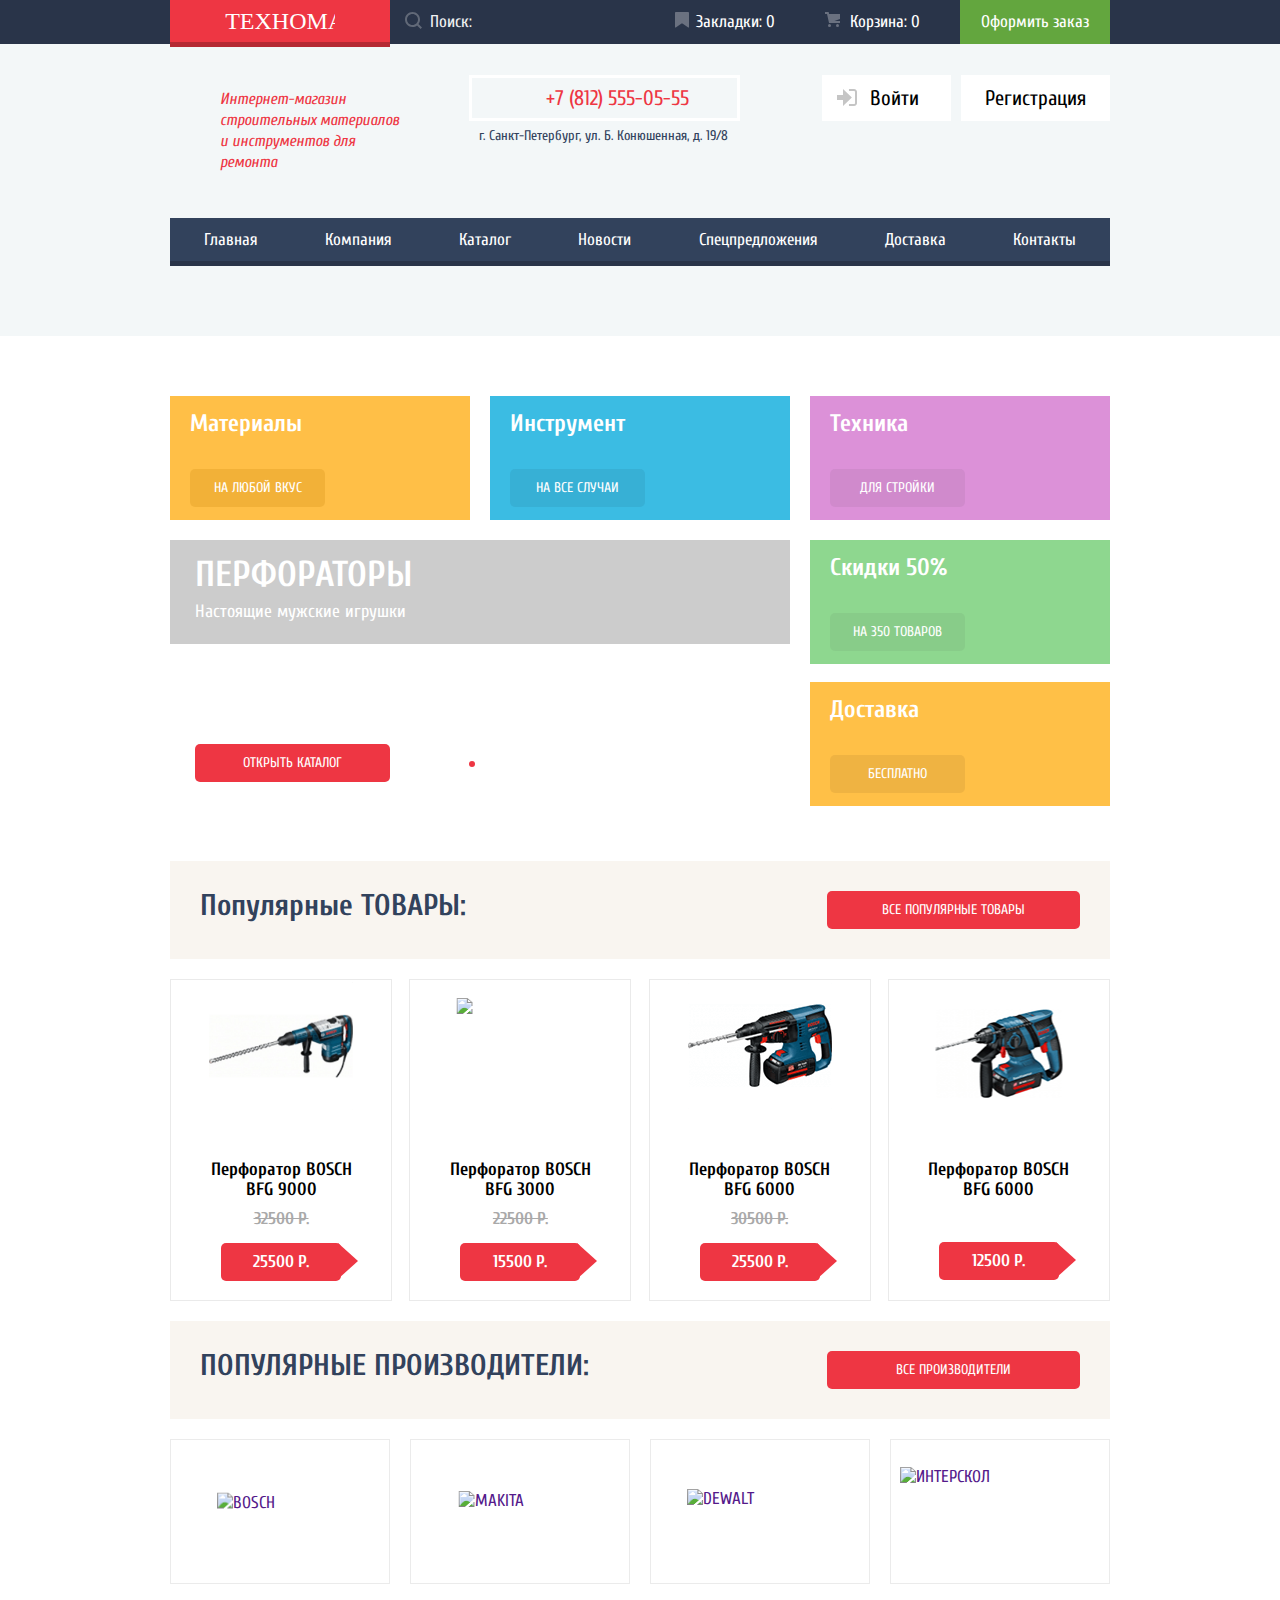
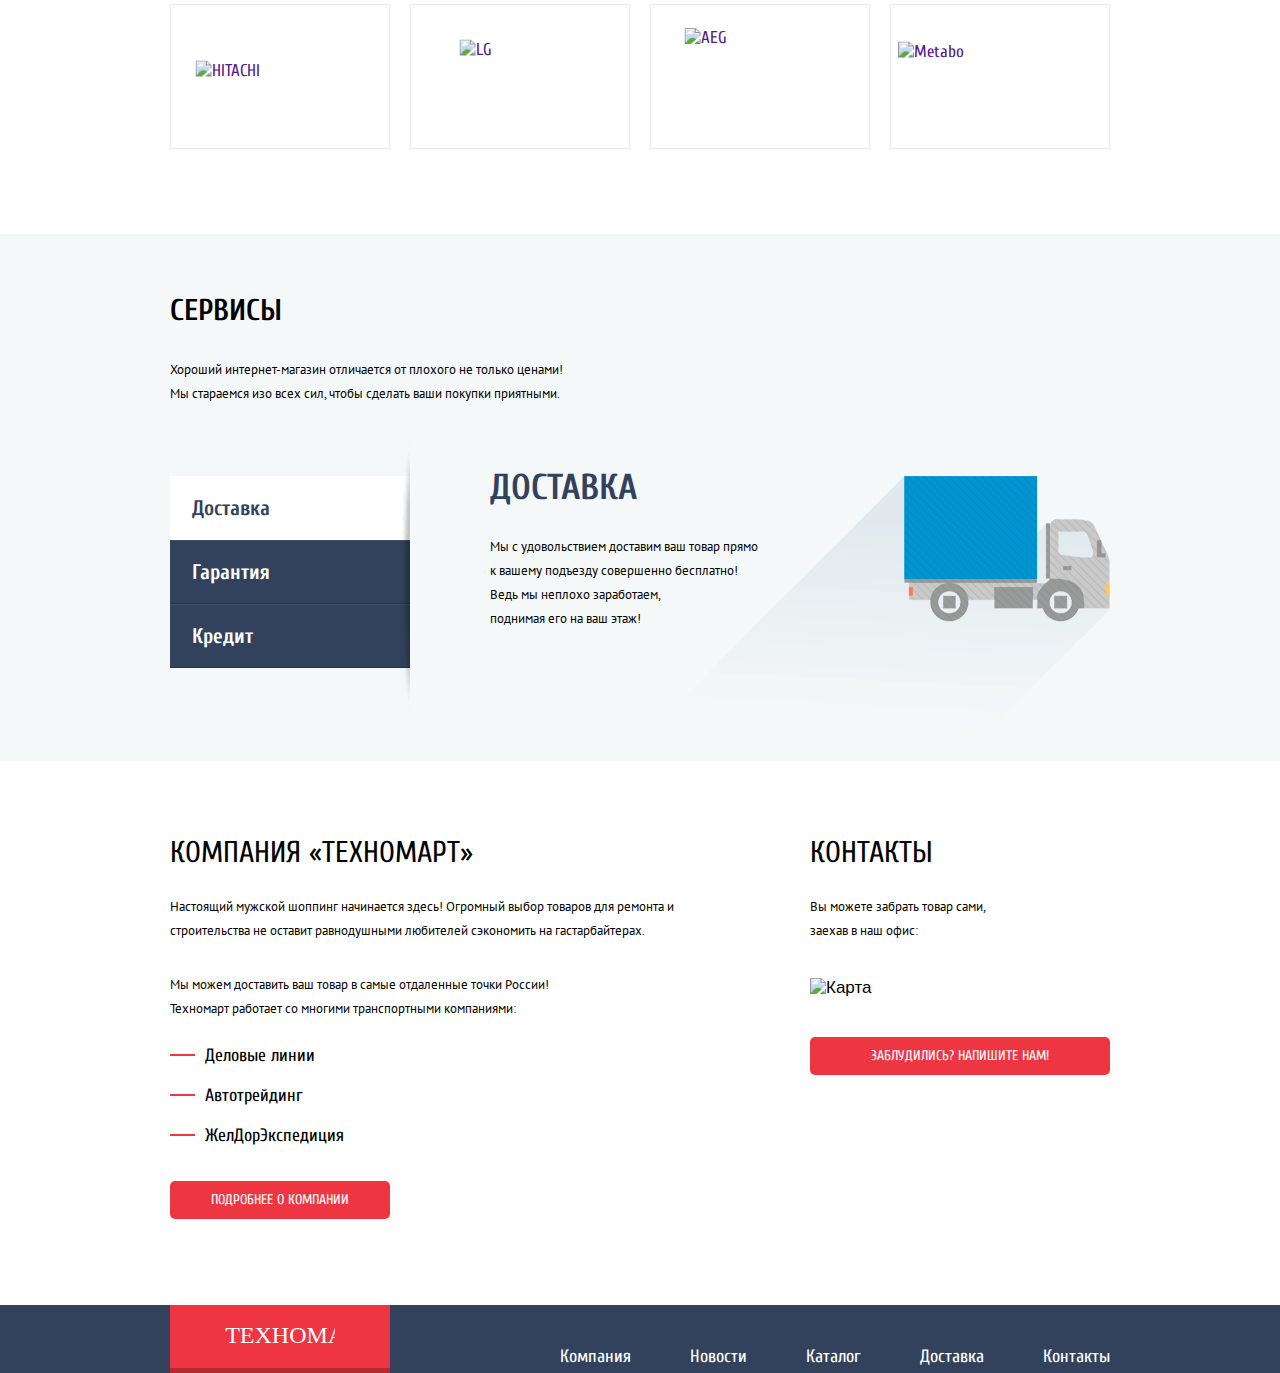
==== commit c60c9c9c: "Версія 17" ====
--- a/index.html
+++ b/index.html
@@ -325,6 +325,19 @@
 					</li>
 				</ul>
 			</div>
+		<div class="modal-info">
+			<div class="wrapper">	
+				<div class="heading-info">
+					<p class="icon"></p>
+					<h2>Товар добавлен в корзину!</h2>
+				</div>
+				<div class="modal-buttons">
+					<a href="">ОФОРМИТЬ ЗАКАЗ</a>
+					<button class="continue">ПРОДОЛЖИТЬ ПОКУПКИ</button>
+					<button class="modal-close"></button>
+				</div>
+			</div>
+		</div>
 		</section>
 		<section class="popular-manufacturers">
 			<div class="container">
@@ -488,5 +501,41 @@
 				</section>
 		</article>
 	</main>
+	<footer class="my-footer">
+		<div class="footer-top">
+			<div class="container">
+				<div class="footer-menu">
+					<a class="main-footer-logo">
+						<img src="img/logo.svg" width="110" height="18" alt="Логотип Technomart">
+					</a>
+					<ul class="footer-menu-list">
+						<li class="footer-menu-item">
+							<a href="">Компания</a>
+						</li>
+						<li class="footer-menu-item">
+							<a href="">Новости</a>
+						</li>
+						<li class="footer-menu-item">
+							<a href="">Каталог</a>
+						</li>
+						<li class="footer-menu-item">
+							<a href="">Доставка</a>
+						</li>
+						<li class="footer-menu-item">
+							<a href="">Контакты</a>
+						</li>
+					</ul>
+				</div>
+				<div class="footer-sub-menu">
+					
+				</div>
+			</div>
+		</div>
+		<div class="footer-bottom">
+			<div class="container">
+				
+			</div>
+		</div>
+	</footer>
 </body>
 </html>--- a/css/style.css
+++ b/css/style.css
@@ -233,7 +233,7 @@
 	fill: #c5c5c5;
 }
 .authorization .registration {
-	padding: 11px 25px 11px 25px;
+	padding: 11px 24px 11px 24px;
 }
 .main-navigation {
 	margin-top: 45px;
@@ -720,6 +720,113 @@
 .button-bookmarks:active {
 	color: #c1c6ce;
 	border-color: #c1c6ce;
+}
+.modal-info {
+	display: none;
+	position: fixed;
+	width: 620px;
+	top: 10px;
+	left: 50%;
+	margin-left: -310px;
+	background-color: #ffffff;
+	border-top: 7px solid #ee3643;
+	box-shadow: 0 15px 32px 0px #cccccc;
+	z-index: 2;
+}
+.modal-info .wrapper {
+	position: relative;
+}
+.modal-info h2 {
+	font-size: 30px;
+	line-height: 18px;
+	margin: 0;
+	color: #000000;
+	align-self: center;
+}
+.modal-info .heading-info {
+	display: flex;
+	padding: 48px 80px;
+}
+.modal-info .icon {
+	position: relative;
+	margin: 0;
+	margin-right: 30px;
+	width: 67px;
+	height: 67px;
+	background-color: #63a63e;
+	border-radius: 50%;
+}
+.modal-info .icon::before {
+	content: "";
+    position: absolute;
+    top: 18px;
+    left: 14px;
+    width: 32px;
+    height: 15px;
+    border: 8px solid #ffffff;
+    border-top-style: none;
+    border-right-style: none;
+    transform: rotate(-45deg);
+}
+.modal-info .modal-buttons {
+	display: flex;
+	justify-content: space-between;
+	padding: 38px 80px;
+	background-color: #f1f1f1;
+}
+.modal-buttons a,
+.modal-buttons .continue {
+	display: block;
+    width: 220px;
+    padding: 10px 0;
+    text-align: center;
+    font-family: "Cuprum", Arial, sans-serif;
+    font-size: 14px;
+    line-height: 18px;
+    border-radius: 4px;
+}
+.modal-buttons a {
+    color: #ffffff;
+    background-color: #ee3643;
+}
+.modal-buttons a:hover {
+	background-color: #ca2c37;
+}
+.modal-buttons a:active {
+	background-color: #ba2732;
+}
+.modal-buttons .continue {
+	background-color: #ffffff;
+	outline: none;
+}
+.modal-buttons .continue:hover {
+	background-color: #fbf9f9;
+}
+.modal-buttons .continue:active {
+	background-color: #ebe9e9;
+}
+.modal-buttons .modal-close {
+	position: absolute;
+	top: 5px;
+	right: 5px;
+	width: 30px;
+	height: 30px;
+}
+.modal-buttons .modal-close::before,
+.modal-buttons .modal-close::after {
+	content: "";
+    width: 25px;
+    height: 4px;
+    position: absolute;
+    left: 2px;
+    top: 12px;
+    background-color: #ee3643;
+}
+.modal-buttons .modal-close::before {
+	transform: rotate(45deg);
+}
+.modal-buttons .modal-close::after {
+	transform: rotate(-45deg);
 }
 .popular-manufacturers {
 	margin-top: 20px;
@@ -892,6 +999,7 @@
 }
 .about-technomart {
 	margin-top: 80px;
+	padding-bottom: 86px;
 }
 .technomart-description {
 	width: 545px;
@@ -939,7 +1047,7 @@
 	background-color: #ee3643;
 	position: absolute;
 	top: 8px;
-	left: 10px;
+	left: 0;
 }
 .technomart-description .more-details {
 	display: block;
@@ -948,7 +1056,6 @@
 	text-transform: uppercase;
 	padding: 10px 0;
 	margin-top: 35px;
-	margin-left: 10px;
 	font-size: 14px;
 	line-height: 18px;
 	color: #ffffff;
@@ -988,6 +1095,7 @@
 	background-color: #ba2732;
 }
 .modal {
+	display: none;
 	position: fixed;
 	top: 100px;
 	left: 50%;
@@ -1006,7 +1114,6 @@
 	justify-content: space-between;
 	flex-wrap: wrap;
 	padding: 0 80px
-
 }
 .login-form p {
 	margin: 0;
@@ -1089,4 +1196,34 @@
 }
 .login-form .button-close::after {
 	transform: rotate(-45deg);
+}
+.footer-top {
+	background-color: #32425c;
+}
+.footer-top .footer-menu {
+	display: flex;
+	justify-content: space-between;
+}
+.footer-top .main-footer-logo {
+	background-color: #ee3643;
+	display: block;
+	width: 220px;
+	height: 63px;
+	border-bottom: 5px solid #b52933;
+}
+.main-footer-logo img {
+	margin-left: 50%;
+    transform: translateX(-50%);
+    margin-top: 21px;
+}
+.footer-menu-list {
+	display: flex;
+	justify-content: space-between;
+	width: 550px;
+	margin-top: 40px;
+}
+.footer-menu-item a {
+	font-size: 18px;
+	line-height: 24px;
+	color: #ffffff
 }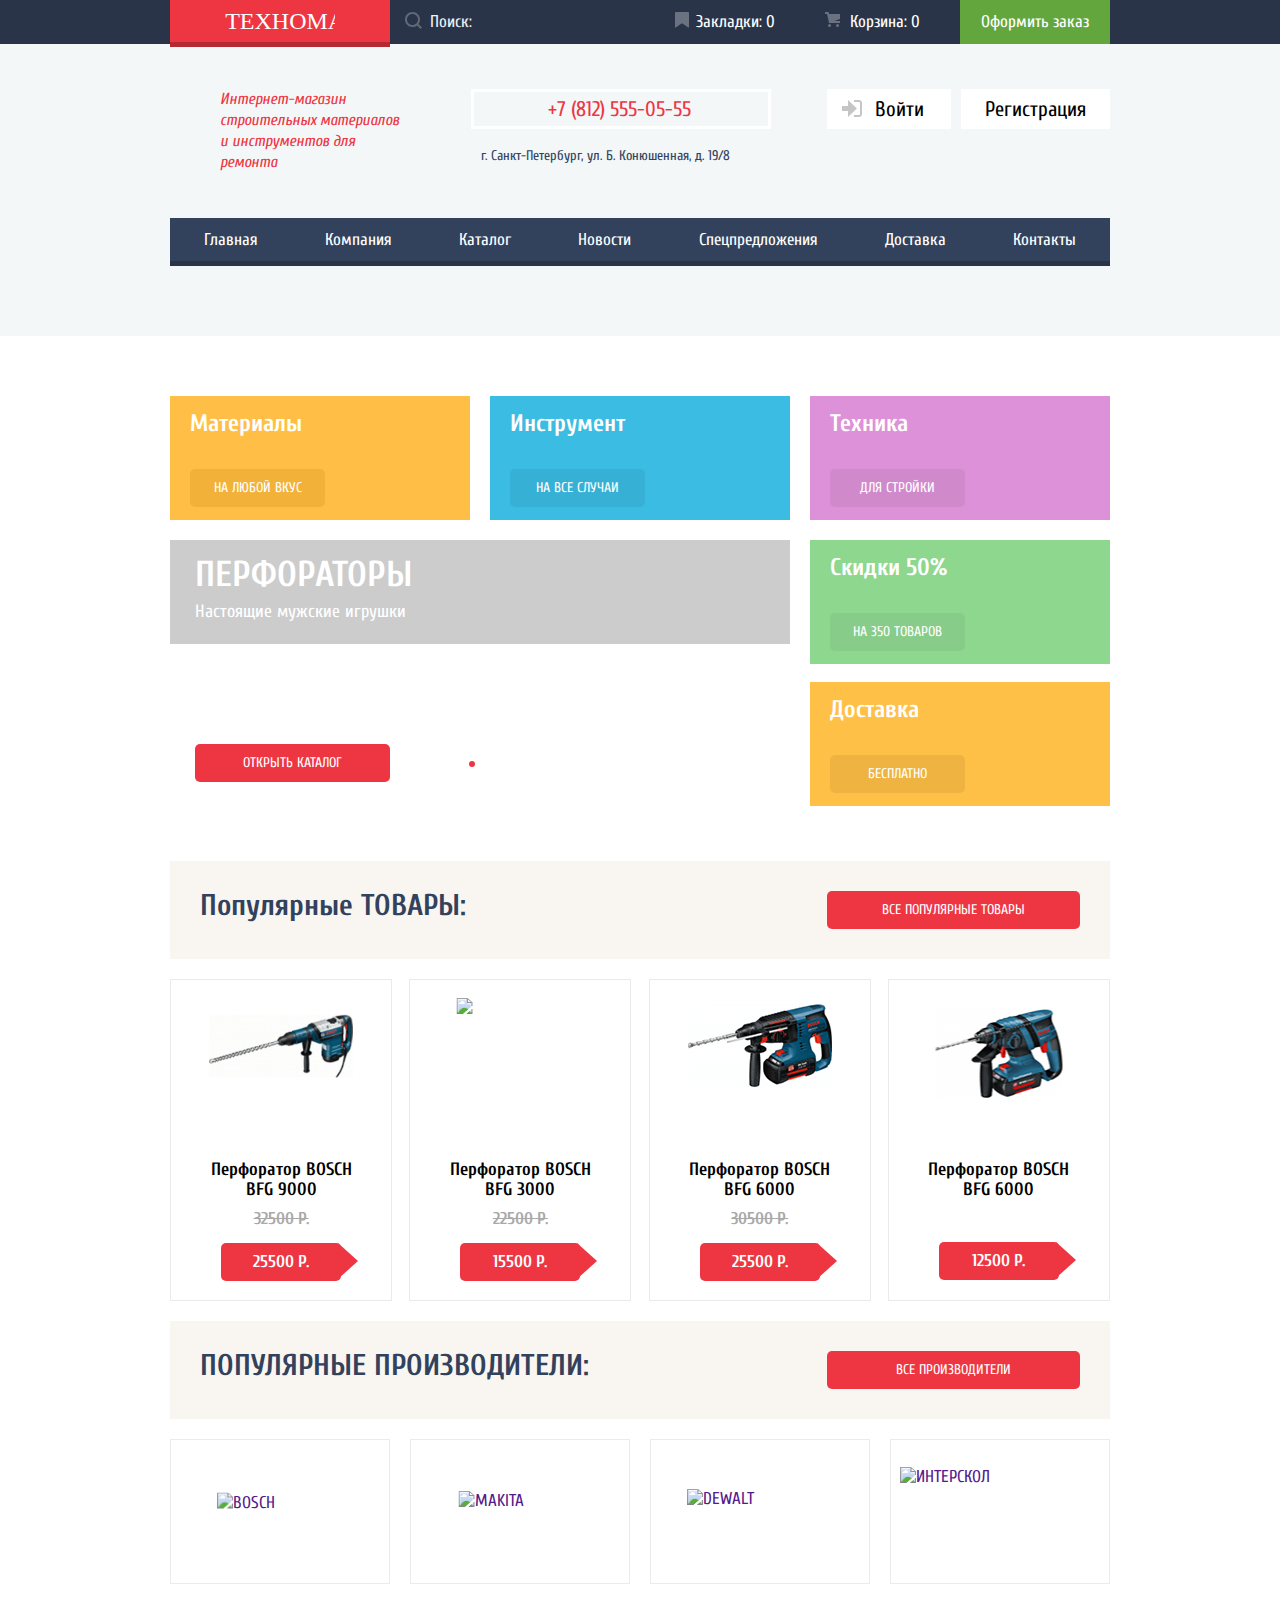
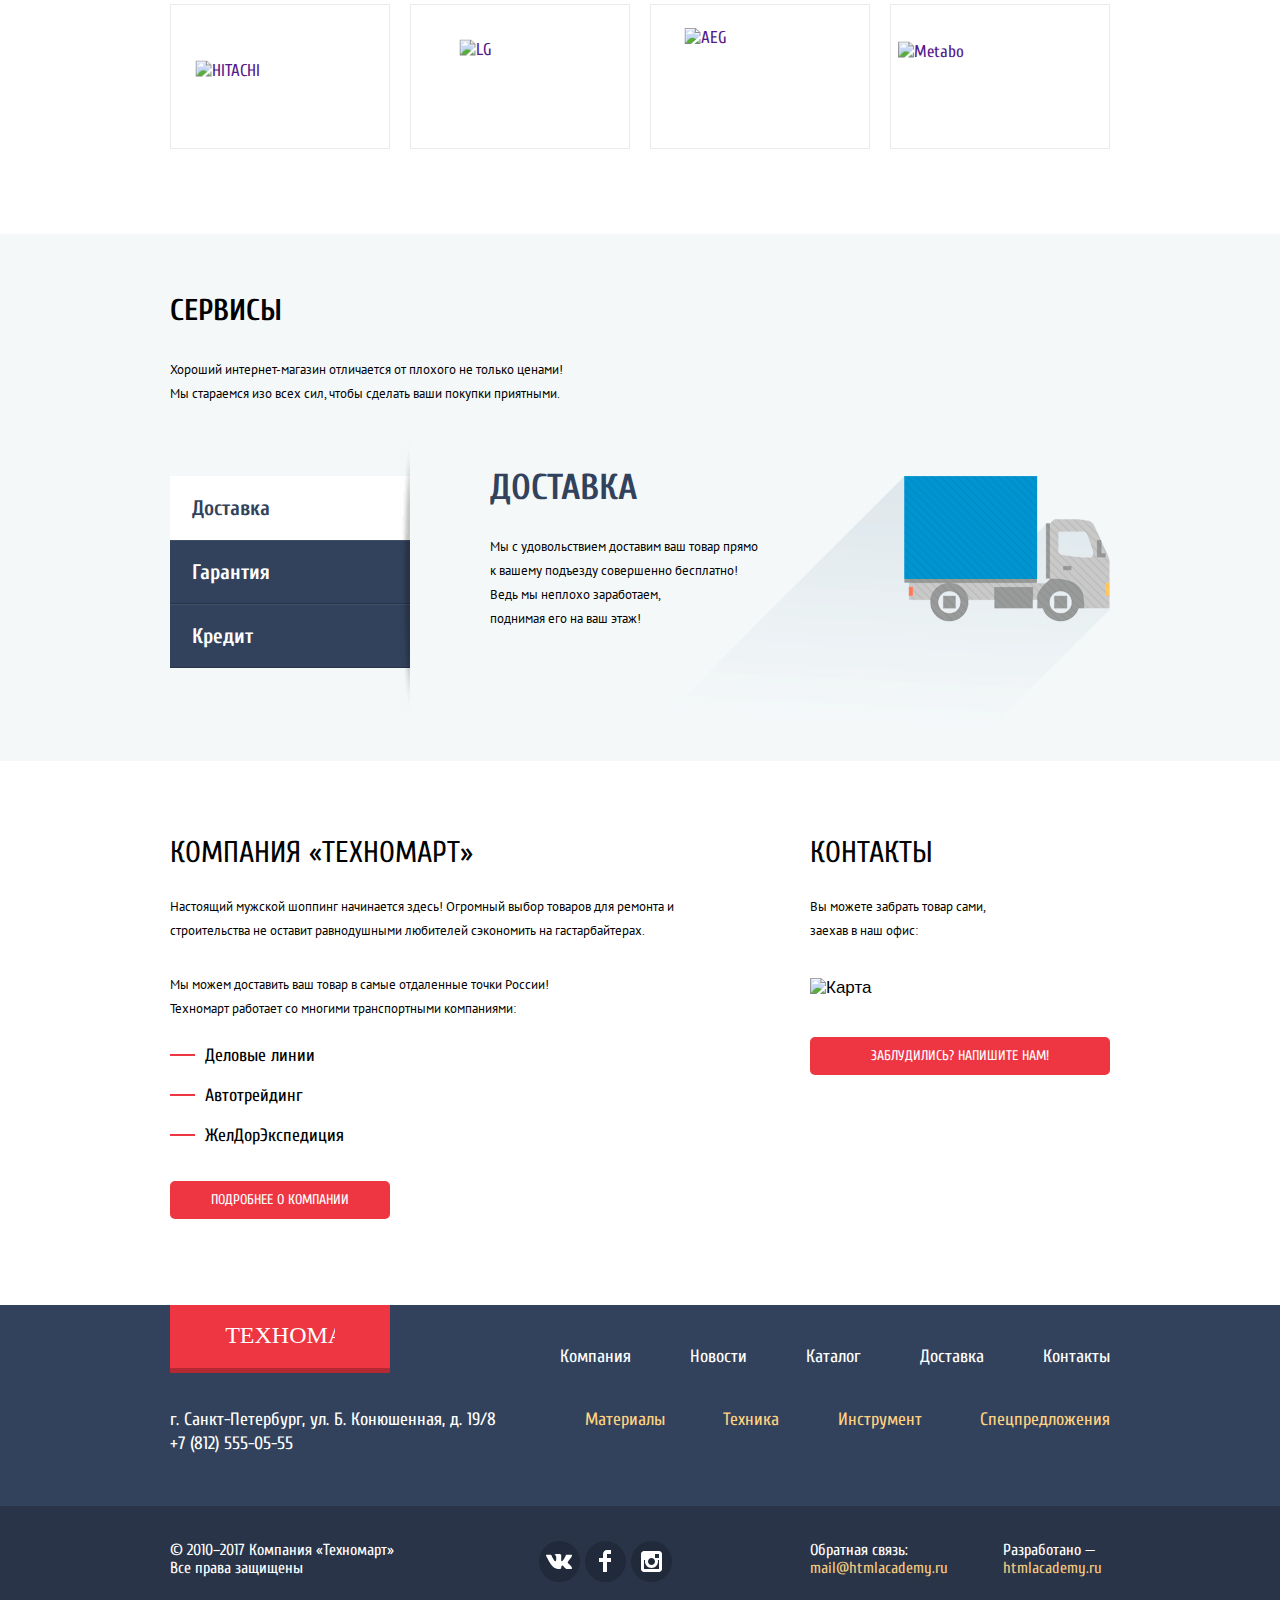
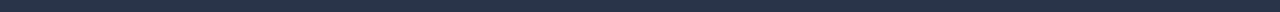
==== commit 659ef30f: "Версія 19" ====
--- a/index.html
+++ b/index.html
@@ -98,7 +98,7 @@
 						<a href="">Компания</a>
 					</li>
 					<li>
-						<a href="">Каталог</a>
+						<a href="catalog.html">Каталог</a>
 					</li>
 					<li>
 						<a href="">Новости</a>
@@ -169,14 +169,14 @@
 									<h2>Перфораторы</h2>
 									<span>Настоящие мужские игрушки</span>
 								</div>
-								<a href="">ОТКРЫТЬ КАТАЛОГ</a>
+								<a href="catalog.html">ОТКРЫТЬ КАТАЛОГ</a>
 							</li>
 							<li class="slider-list-item">
 								<div class="description">				
 									<h2>Дрели</h2>
 									<span>Соседям на радость!</span>
 								</div>
-								<a href="">ОТКРЫТЬ КАТАЛОГ</a>
+								<a href="catalog.html">ОТКРЫТЬ КАТАЛОГ</a>
 							</li>
 						</ul>
 					</div>
@@ -476,29 +476,34 @@
 					</button>
 				</div>
 			</div>
-				<section class="modal">
-					<h2 class="visually-hidden">Введите свои данные</h2>
-					<form class="login-form" action="https://echo.htmlacademy.ru" method="post">
-					<div class="wrapper">
-						<p>
-							<label for="user-name">Ваше имя:</label>
-							<input type="text" name="user-name" id="user-name" placeholder="Представьтесь, пожалуйста" required="" autofocus="">
-						</p>
-						<p>
-							<label for="user-email">Ваш e-mail:</label>
-							<input type="email" name="user-email" id="user-email" placeholder="Для отправки ответа" required="">
-						</p>
-						<p class="inscription">
-							<label for="inscription-text">Текст письма:</label>
-							<textarea name="text" id="inscription-text"  placeholder="В свободной форме" required=""></textarea>
-						</p>
-					</div>
-					<div class="buttons">
-						<button type="submit">ОТПРАВИТЬ</button>
-						<button type="button" class="button-close"></button>
-					</div>
-					</form>
-				</section>
+			<div class="blocker">
+				<div class="map-popup">
+					<button type="button" class="popup-close"></button>
+				</div>
+			</div>
+			<section class="modal">
+				<h2 class="visually-hidden">Введите свои данные</h2>
+				<form class="login-form" action="https://echo.htmlacademy.ru" method="post">
+				<div class="wrapper">
+					<p>
+						<label for="user-name">Ваше имя:</label>
+						<input type="text" name="user-name" id="user-name" placeholder="Представьтесь, пожалуйста" required="" autofocus="">
+					</p>
+					<p>
+						<label for="user-email">Ваш e-mail:</label>
+						<input type="email" name="user-email" id="user-email" placeholder="Для отправки ответа" required="">
+					</p>
+					<p class="inscription">
+						<label for="inscription-text">Текст письма:</label>
+						<textarea name="text" id="inscription-text"  placeholder="В свободной форме" required=""></textarea>
+					</p>
+				</div>
+				<div class="buttons">
+					<button type="submit">ОТПРАВИТЬ</button>
+					<button type="button" class="button-close"></button>
+				</div>
+				</form>
+			</section>
 		</article>
 	</main>
 	<footer class="my-footer">
@@ -516,7 +521,7 @@
 							<a href="">Новости</a>
 						</li>
 						<li class="footer-menu-item">
-							<a href="">Каталог</a>
+							<a href="catalog.html">Каталог</a>
 						</li>
 						<li class="footer-menu-item">
 							<a href="">Доставка</a>
@@ -527,13 +532,78 @@
 					</ul>
 				</div>
 				<div class="footer-sub-menu">
-					
+					<p class="our-contacts">
+						г. Санкт-Петербург, ул. Б. Конюшенная, д. 19/8 +7 (812) 555-05-55
+					</p>
+					<ul class="sub-menu-list">
+						<li class="sub-menu-item">
+							<a href="">Материалы</a>
+						</li>
+						<li class="sub-menu-item">
+							<a href="">Техника</a>
+						</li>
+						<li class="sub-menu-item">
+							<a href="">Инструмент</a>
+						</li>
+						<li class="sub-menu-item">
+							<a href="">Спецпредложения</a>
+						</li>
+					</ul>
 				</div>
 			</div>
 		</div>
 		<div class="footer-bottom">
 			<div class="container">
-				
+				<p class="copyright">
+					© 2010–2017 Компания «Техномарт» Все права защищены
+				</p>
+				<ul class="social-list"> 
+					<li class="social-item">
+						<a class="social-button" href="">
+							<span class="visually-hidden">vk</span>
+							<svg x="0px" y="0px" width="26px" height="15px"			 viewBox="0 0 26 15" enable-background="new 0 0		 26 15" xml:space="preserve">
+								<path fill="#FFFFFF" d="M16.138,11.51c0.956-0.309,2.18,2.04,3.483,2.939c0.978,0.681,1.727,0.534,1.727,0.534l3.473-0.05
+								c0,0,1.815-0.112,0.957-1.554c-0.071-0.12-0.503-1.069-2.585-3.022c-2.177-2.043-1.882-1.712,0.739-5.244
+								c1.597-2.153,2.236-3.468,2.036-4.028c-0.192-0.539-1.365-0.399-1.365-0.399L20.69,0.713c-0.381,0.001-0.704,0.119-0.851,0.515
+								c-0.003,0.004-0.621,1.666-1.445,3.079c-1.741,2.989-2.436,3.148-2.724,2.961c-0.661-0.433-0.494-1.737-0.494-2.664
+								c0-2.897,0.432-4.105-0.846-4.417c-0.427-0.104-0.739-0.172-1.828-0.182c-1.392-0.021-2.574,0-3.244,0.329
+								c-0.445,0.223-0.786,0.712-0.579,0.74c0.26,0.035,0.843,0.16,1.155,0.586c0.401,0.552,0.389,1.789,0.389,1.789
+								s0.229,3.411-0.54,3.834c-0.528,0.29-1.25-0.302-2.803-3.016C6.087,2.879,5.488,1.345,5.488,1.345S5.372,1.06,5.162,0.904
+								C4.912,0.719,4.562,0.66,4.562,0.66L0.848,0.684c0,0-0.558,0.016-0.763,0.262C-0.097,1.164,0.07,1.614,0.07,1.614
+								s2.909,6.881,6.203,10.347c3.02,3.182,6.452,2.971,6.452,2.971h1.555c0,0,0.469-0.054,0.709-0.312
+								c0.224-0.24,0.214-0.691,0.214-0.691S15.172,11.82,16.138,11.51z"/>
+							</svg>
+						</a>
+					</li>
+					<li class="social-item">
+						<a class="social-button" href="">
+							<span class="visually-hidden">facebook</span>
+							<svg x="0px" y="0px" width="12px" height="22px" 		viewBox="0 0 12 22" enable-background="new 0 0 12	 22" xml:space="preserve">					
+								<path fill="#FFFFFF" d="M12,4V0H8C5.791,0,4,1.791,4,4v4H0v4h4v10h4V12h4V8H8V4H12z"/>
+							</svg>
+						</a>
+					</li>
+					<li class="social-item">
+						<a class="social-button" href="">
+							<span class="visually-hidden">instagram</span>
+							<svg x="0px" y="0px" width="21px" height="21px"			viewBox="0 0 21 21" enable-background="new 0 0		21 21" xml:space="preserve">
+								<path fill="#FFFFFF" d="M18,0H3C1.35,0,0,1.35,0,3v15c0,1.65,1.35,3,3,3h15c1.65,0,3-1.35,3-3V3C21,1.35,19.65,0,18,0z M10.5,7
+								c1.93,0,3.5,1.57,3.5,3.5S12.43,14,10.5,14S7,12.43,7,10.5S8.57,7,10.5,7z M18,18H3V9h1.181C4.067,9.482,4,9.983,4,10.5
+								c0,3.59,2.91,6.5,6.5,6.5s6.5-2.91,6.5-6.5c0-0.517-0.066-1.018-0.181-1.5H18V18z M18,7h-4V3h4V7z"/>
+							</svg>
+						</a>
+					</li>
+				</ul>
+				<div class="communication">
+					<p class="communication-email">
+						Обратная связь:
+						<a href="">mail@htmlacademy.ru</a>
+					</p>
+					<p class="communication-site">
+						Разработано —
+						<a href="https://htmlacademy.ru/intensive/htmlcss">htmlacademy.ru</a>
+					</p>
+				</div>
 			</div>
 		</div>
 	</footer>
--- a/css/style.css
+++ b/css/style.css
@@ -174,6 +174,7 @@
 	position: relative;
 }
 .contacts .phone-number {
+	display: block;
 	font-size: 21px;
 	line-height: 18px;
 	color: #ee3643;
@@ -202,8 +203,10 @@
 }
 .authorization {
 	margin: 0;
+	display: flex;
 }
 .authorization a {
+	display: block;
 	font-size: 21px;
 	line-height: 18px;
 	color: #000000;	
@@ -216,6 +219,7 @@
 	color: #b2b2b2;
 }
 .authorization .login {
+	align-self: flex-start;
 	position: relative;
 	padding: 11px 27px 11px 48px;
 	margin-right: 10px;
@@ -233,6 +237,7 @@
 	fill: #c5c5c5;
 }
 .authorization .registration {
+	align-self: flex-start;
 	padding: 11px 24px 11px 24px;
 }
 .main-navigation {
@@ -1093,6 +1098,51 @@
 }
 .contacts .write-us:active {
 	background-color: #ba2732;
+}
+.blocker {
+	display: none;
+	position: fixed;
+	top: 0;
+	width: 100%;
+	height: 100%;
+	background-color: rgba(0, 0, 0, 0.2);
+	z-index: 2;
+}
+.blocker .map-popup {
+	position: fixed;
+	top: 100px;
+	left: 50%;
+	margin-left: -470px;
+	width: 940px;
+	height: 447px;
+	z-index: 3;
+	background-image: url(../img/map-popup.jpg);
+	background-repeat: no-repeat;
+    background-position: -15px -13px;
+    box-shadow: 0 0 25px 5px #b8b8b8;
+}
+.map-popup .popup-close::before,
+.map-popup .popup-close::after {
+	content: "";
+    width: 25px;
+    height: 4px;
+    position: absolute;
+    left: 2px;
+    top: 12px;
+    background-color: #ee3643;
+}
+.map-popup .popup-close {
+	position: absolute;
+	right: 5px;
+	top: 5px;
+	width: 30px;
+	height: 30px;
+}
+.map-popup .popup-close::before {
+	transform: rotate(45deg);
+}
+.map-popup .popup-close::after {
+	transform: rotate(-45deg);
 }
 .modal {
 	display: none;
@@ -1226,4 +1276,151 @@
 	font-size: 18px;
 	line-height: 24px;
 	color: #ffffff
+}
+.footer-menu-item a:hover {
+	text-decoration: underline;
+}
+.footer-menu-item a:active {	
+	color: #a4abb4;
+	text-decoration: none; 
+}
+.footer-sub-menu {
+	margin-top: 35px;
+	padding-bottom: 50px;
+	display: flex;
+	justify-content: space-between;
+}
+.footer-sub-menu .our-contacts {
+	width: 334px;
+	margin: 0;
+	font-size: 18px;
+	line-height: 24px;
+}
+.sub-menu-list {
+	width: 525px;
+	display: flex;
+	justify-content: space-between;
+}
+.sub-menu-item a {
+	font-size: 18px;
+	line-height: 24px;
+	color: #ffd180;
+}
+.sub-menu-item a:hover {
+	text-decoration: underline;
+}
+.sub-menu-item a:active {
+	color: #ad956f;
+	text-decoration: none;
+}
+.footer-bottom {
+	padding-top: 35px;
+	padding-bottom: 30px;
+	background-color: #293449;
+}
+.footer-bottom .container {
+	display: flex;
+	justify-content: space-between;
+}
+.footer-bottom .copyright {
+	margin: 0;
+	width: 230px;
+	font-size: 16px;
+	line-height: 18px;
+}
+.social-list {
+	min-width: 170px;
+	display: flex;
+	justify-content: center;
+}
+.social-button {
+	display: flex;
+	justify-content: center;
+	align-items: center;
+	width: 41px;
+	height: 41px;
+	background-color: #212a3a;
+	border-radius: 50%;
+}
+.social-item:not(:last-child) .social-button {
+	margin-right: 5px;
+}
+.social-button:hover,
+.social-button:active {
+	background-color: #ee3643;
+}
+.communication {
+	width: 300px;
+	display: flex;
+	font-size: 16px;
+	line-height: 18px;
+}
+.communication a {
+	color: #f5c97d;
+}
+.communication a:hover {
+	text-decoration: underline;
+}
+.communication a:active {
+	color: #e53643;
+	text-decoration: none;
+}
+.communication-email {
+	margin-right: 55px;
+}
+.communication-email,
+.communication-site {
+	margin-top: 0;
+	margin-bottom: 0;
+}
+
+/*Styles for catalog.html*/
+.catalog .main-header-logo:hover {
+	background-color: #ca2c37;
+    border-bottom-color: #9a212a; 
+}
+.catalog .main-header-logo:active {
+	background-color: #ba2732;
+    border-bottom-color: #8e1e26; 
+}
+.menu-item:nth-child(2) .basket-active {
+	background-color: #ee3643;
+}
+.menu-item:nth-child(2) .basket-active:hover {
+	background-color: red;
+}
+.menu-item:nth-child(2) .basket-svg {
+	fill: #f3737c;
+}
+.catalog .authorization {
+	display: none;
+}
+.user-info {
+	position: relative;
+	margin: 0;
+	padding: 15px 68px 13px 47px;  
+	background-color: #ffffff;
+	align-self: flex-start;
+}
+.user-profile svg {
+	position: absolute;
+	left: 13px;
+}
+.user-profile path {
+	fill: #c5c5c5;
+}
+.user-profile:hover path {
+	fill: #32425c;
+}
+.user-profile span {
+	display: block;
+	font-size: 21px;
+	line-height: 18px;
+	color: #000000;
+}
+.user-profile span:active {
+	color: #c5c5c5;
+}
+.user-profile:active path {
+	fill: #c5c5c5;
 }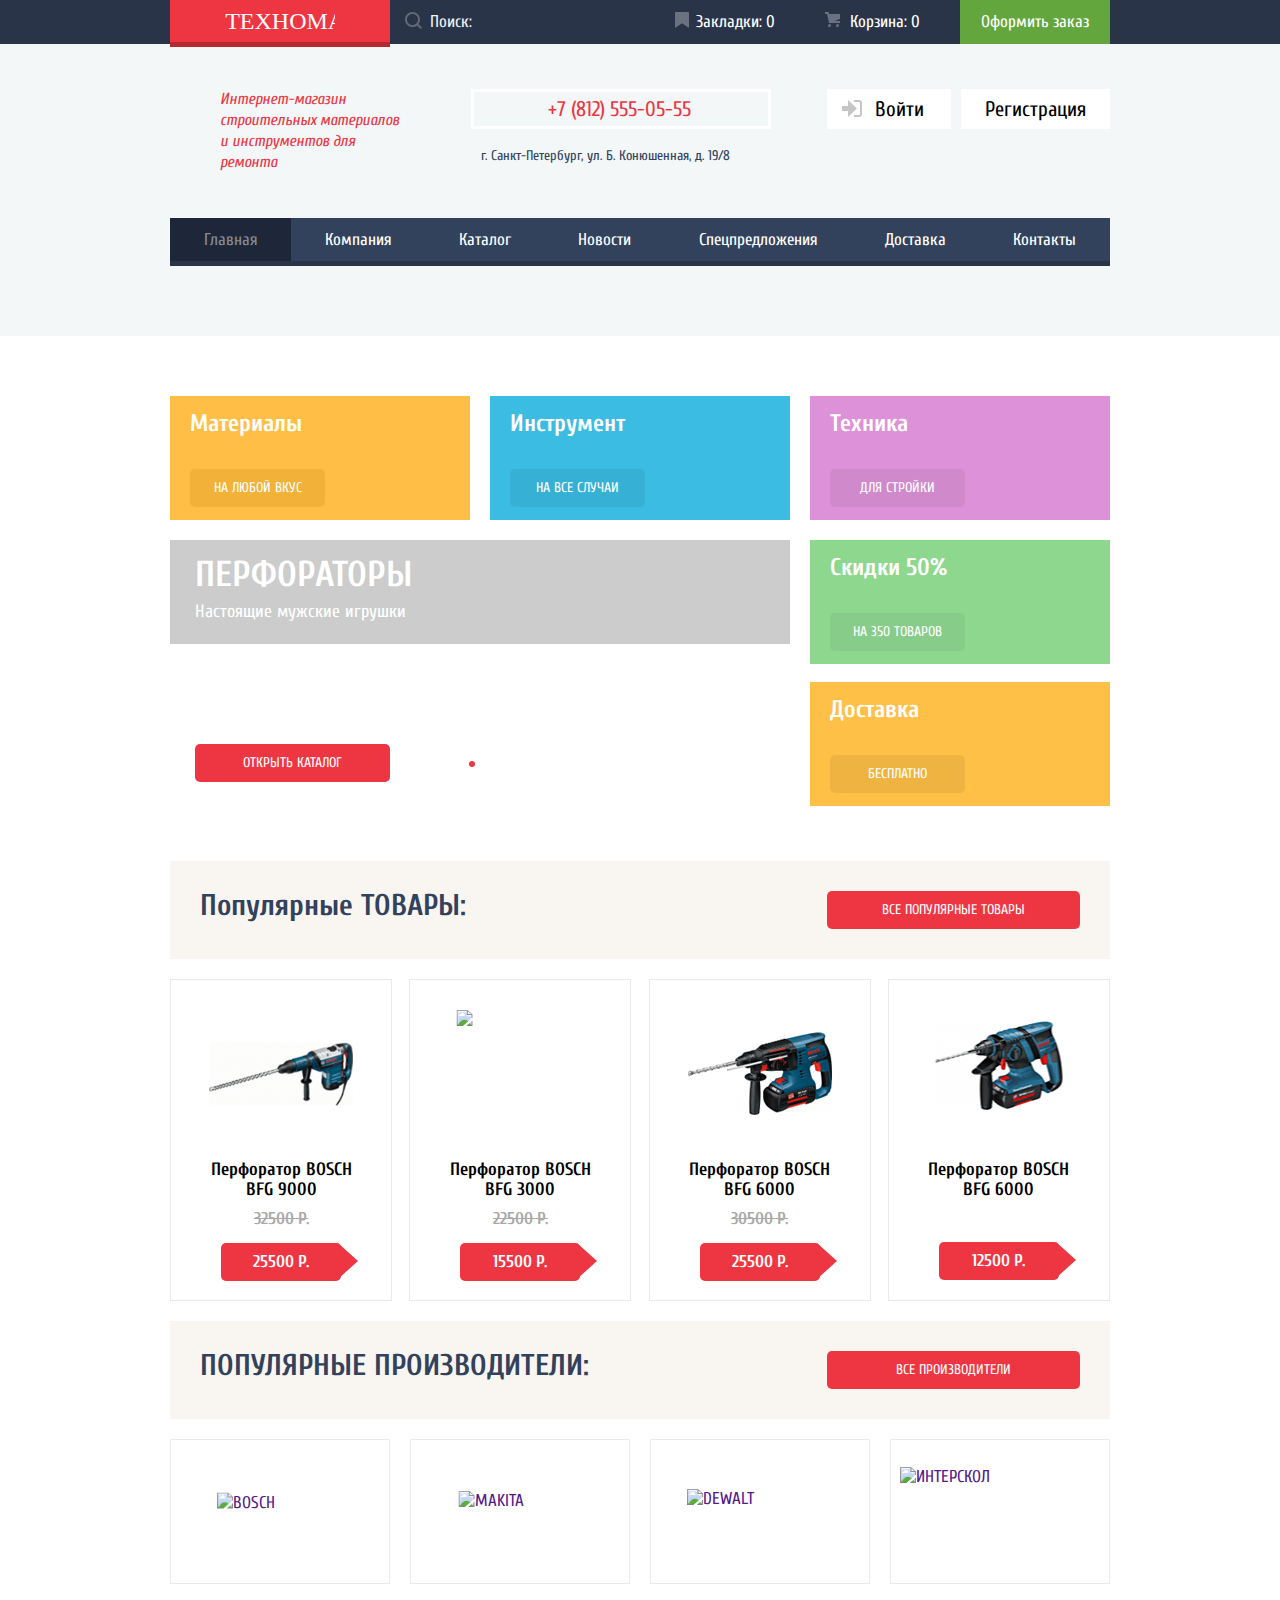
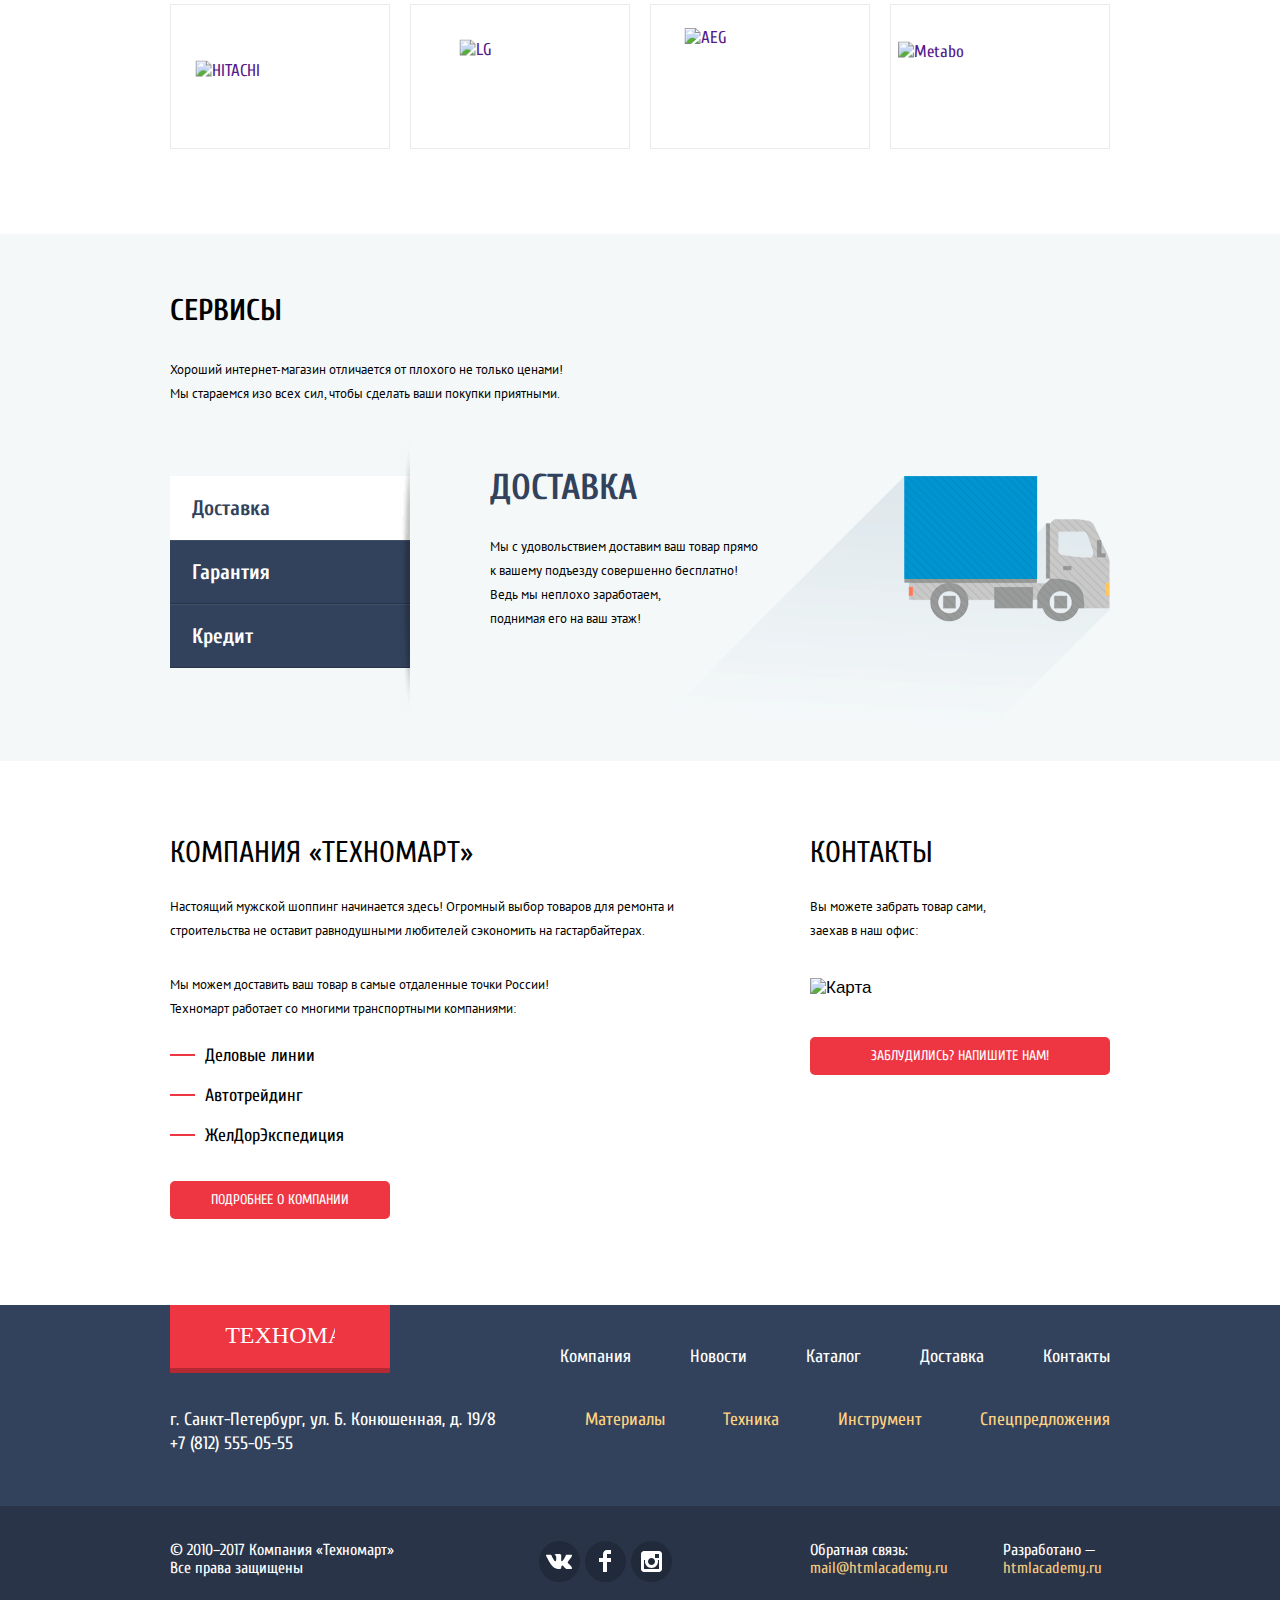
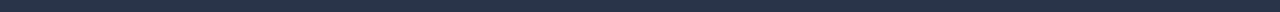
==== commit 8379d83f: "Версія 25" ====
--- a/index.html
+++ b/index.html
@@ -92,7 +92,7 @@
 			<div class="container">
 				<ul class="site-navigation">
 					<li>
-						<a>Главная</a>
+						<a class="active">Главная</a>
 					</li>
 					<li>
 						<a href="">Компания</a>
@@ -299,7 +299,7 @@
 							</button>
 						</p>
 					</li>
-					<li class="popular-item">
+					<li class="popular-item one-price">
 							<img src="img/snippet-4.png" width="127" height="112" alt="Товар-4">
 							<h3>Перфоратор BOSCH BFG 6000</h3>
 							<span class="price">
--- a/css/style.css
+++ b/css/style.css
@@ -267,6 +267,11 @@
 	background-color: #1d2739;
 	color: #868c95;
 }
+.site-navigation .active,
+.site-navigation .active:hover {
+	background-color: #1d2739;
+	color: #868c95;
+}
 .promo {
 	margin-top: 60px;
 }
@@ -589,12 +594,15 @@
 	width: 253px;
 	padding: 10px 0;
 }
-.popular-goods .popular-list {
-	display: flex;
-	justify-content: space-between;
+.popular-goods .popular-list,
+.catalog .popular-list {
+	display: flex;
+	justify-content: space-between;
+	flex-wrap: wrap;
 	margin-top: 20px;
 }
-.popular-goods .popular-item {
+.popular-goods .popular-item,
+.catalog  .popular-item {
 	position: relative;
 	width: 220px;
 	min-height: 320px;
@@ -611,6 +619,7 @@
 }
 .popular-item img {
 	position: absolute;
+	top: 30px;
     left: 50%;
     transform: translateX(-50%);
     bottom: 190px;
@@ -644,7 +653,7 @@
 	background-color: #ee3643;
 	border-radius: 5px;
 }
-.popular-item:nth-child(4) .price{
+.one-price .price{
 	margin-top: 42px;
 }
 .popular-item .price::before {
@@ -674,7 +683,6 @@
 	transition-delay: 0.2s;
 }
 .item-buttons {
-	display: block;
 	opacity: 0;
 	margin: 0;
 	position: absolute;
@@ -1423,4 +1431,427 @@
 }
 .user-profile:active path {
 	fill: #c5c5c5;
+}
+.user-deauthorization svg {
+	position: absolute;
+	top: 14px;
+	right: 10px;
+}
+.user-deauthorization:hover polygon,
+.user-deauthorization:hover path {
+	fill: #32425c;
+}
+.user-deauthorization:active polygon,
+.user-deauthorization:active path {
+	fill: #c5c5c5;
+}
+.user-authorization .user-details {
+	margin: 0;
+	margin-top: 10px;
+	margin-left: 18px;
+}
+.user-details a {
+	font-size: 16px;
+	color: #32425c;
+	text-decoration: underline;
+}
+.user-details a:hover {
+	color: #ee3643;
+}
+.user-details a:active {
+	color: #c5cad0;
+}
+.user-details a:first-child {
+	margin-right: 32px;
+	position: relative;
+}
+.user-details a:first-child::before {
+	content: "";
+	width: 5px;
+	height: 5px;
+	position: absolute;
+	top: 8px;
+	left: 90px;
+	background-color: #32425c;
+	border-radius: 50%;
+}
+.breadcrumbs-list {
+	margin-top: 20px;
+	width: 358px;
+	display: flex;
+	justify-content: space-between;
+}
+.breadcrumbs-item a {
+	position: relative;
+	display: block;
+	font-family: "PT Sans", Arial, sans-serif;
+	font-size: 13px;
+	line-height: 18px;
+	color: #000000;
+	padding-right: 27px;
+}
+.breadcrumbs-item a:hover {
+	text-decoration: underline;
+	color: #ee3643;
+}
+.breadcrumbs-item:first-child:hover path,
+.breadcrumbs-item:first-child:hover polygon {
+	fill: #32425c;
+}
+.breadcrumbs-item:first-child:active path,
+.breadcrumbs-item:first-child:active polygon {
+	fill: #c5c5c5;
+}
+.breadcrumbs-item a:active {
+	color: #cacaca;
+}
+.breadcrumbs-item:last-child a {
+	padding-right: 0;
+}
+.breadcrumbs-item:first-child a {
+	margin-right: 20px;
+}
+.breadcrumbs-item:not(:last-child) a::after {
+	content: "";
+	width: 8px;
+	height: 8px;
+	border: 2px solid #c1c6ce;
+	border-top-style: none;
+	border-left-style: none;
+	transform: rotate(-45deg);
+	position: absolute;
+	top: 3px;
+	left: 30px;
+}
+.breadcrumbs-item:nth-child(2) a::after {
+	left: 58px;
+}
+.breadcrumbs-item:nth-child(3) a::after {
+	left: 81px;
+}
+main h1 {
+	font-size: 30px;
+	line-height: 30px;
+	font-weight: 400;
+	color: #32425c;
+	margin: 0;
+	padding: 30px 0 31px 30px; 
+	margin-top: 25px;
+	background-color: #f2f6f8;
+}
+.goods-available {
+	margin-top: 20px;
+}
+.goods-available .container {
+	display: flex;
+	justify-content: space-between;
+}
+.filter {
+	font-family: "PT Sans", Arial, sans-serif;
+	color: #000000;
+	width: 220px;
+}
+.filter h2 {
+	font-size: 13px;
+	line-height: 18px;
+	font-weight: 400;
+	margin: 0;
+	padding: 8px 0 11px 19px; 
+	background-color: #f7f3ec;
+	border-radius: 4px;
+}
+.filter-option fieldset {
+	border: none;
+	padding: 0;
+	padding-bottom: 25px;
+	margin: 0;
+	border-bottom: 1px solid #e5e5e5;
+}
+.filter-option fieldset:first-of-type {
+	margin-top: 20px;
+}
+.filter-option legend {
+	font-size: 17px;
+	line-height: 30px;
+	font-weight: 700;
+}
+.filter-option .price {
+	margin-bottom: 20px;
+}
+.filter-option .range {
+	position: relative;
+	padding: 35px 20px;
+	background-color: #f7f3ec;
+} 
+.range p {
+	margin: 0;
+}
+.range .line {
+	width: 160px;
+	height: 2px;
+	background-color: #00ca74;
+	position: absolute;
+	top: 35px;
+}
+.range .line-left {
+	width: 180px;
+	height: 2px;
+	background-color: #d7dcde;
+}
+.range-left img {
+	position: absolute;
+	top: 26px;
+    left: 20px;
+    cursor: pointer;
+}
+.range-right img {
+	position: absolute;
+	top: 26px;
+    left: 160px;
+    cursor: pointer;
+}
+.filter-option .cost {
+	position: relative;
+	margin-top: 10px;
+	display: flex;
+	justify-content: space-between;
+}
+.filter-option .cost::before {
+	content: "";
+	width: 10px;
+	height: 1px;
+	position: absolute;
+	top: 22px;
+	left: 105px;
+	background-color: #444444;
+}
+.cost p {
+	margin: 0;
+}
+.cost input {
+	font-family: "PT Sans", Arial, sans-serif;
+	font-size: 17px;
+	line-height: 18px;
+	width: 75px;
+	border: none;
+	text-align: center;
+	background-color: #f7f3ec;
+	border-radius: 4px;
+	padding: 10px 10px;
+}
+.filter-option fieldset:nth-of-type(2) {
+	margin-top: 20px;
+}
+.filter-option .maker-list {
+	margin-top: 25px;
+}
+.maker-item label,
+.nutrition-item label {
+	position: relative;
+	font-size: 15px;
+	line-height: 20px;
+	padding-left: 35px;
+	text-transform: uppercase;
+	cursor: pointer;
+}
+.maker-item:not(:last-child) label {
+	display: block;
+	margin-bottom: 25px;
+}
+.maker-item label::before {
+	content: "";
+	width: 21px;
+	height: 21px;
+	border: 2px solid #c5c5c5;
+	border-radius: 4px;
+	position: absolute;
+	top: 0;
+	left: 0;
+}
+.filter-input-checkbox:checked + label::after {
+	content: "";
+    width: 17px;
+    height: 9px;
+    border: 4px solid #c5c5c5;
+    border-top-style: none;
+    border-right-style: none;
+    position: absolute;
+    top: 1px;
+    left: 6px;
+    transform: rotate(-45deg);
+    box-shadow: 
+    	inset 0 -2px 0 0 white,
+    	0 2px 0 0 white;
+}
+.maker-item label:hover::before,
+.maker-item label:hover::after {
+	border-color: #b5b5b5;
+}
+.filter-input-checkbox:disabled + label::before {
+	border-color: #e9e9e9;
+}
+.filter-input-checkbox:disabled + label::after {
+	content: "";
+    width: 17px;
+    height: 9px;
+    border: 4px solid #e9e9e9;
+    border-top-style: none;
+    border-right-style: none;
+    position: absolute;
+    top: 1px;
+    left: 6px;
+    transform: rotate(-45deg);
+    box-shadow: 
+    	inset 0 -2px 0 0 white,
+    	0 2px 0 0 white;
+}
+.filter-option fieldset:nth-of-type(3) {
+	margin-top: 20px;
+}
+.filter-option .nutrition-list {
+	margin-top: 20px;
+}
+.nutrition-item:not(:last-child) label {
+	display: block;
+	margin-bottom: 20px;
+}
+.nutrition-list label::before {
+	content: "";
+	width: 14px;
+	height: 14px;
+	border: 5px solid #c5c5c5;
+	border-radius: 50%;
+	position: absolute;
+	top: 0;
+	left: 0;
+}
+.filter-input-radio:checked + label::after {
+	content: "";
+    width: 9px;
+    height: 9px;
+    background-color: #c5c5c5;
+    border-radius: 50%;
+    position: absolute;
+    top: 7.5px;
+    left: 7.5px;
+}
+.nutrition-list label:hover::before,
+.nutrition-list label:hover::after {
+	border-color: #b5b5b5;
+}
+.filter-input-radio:disabled + label::before {
+	border-color: #e9e9e9;
+}
+.filter-input-radio:disabled + label::after {
+	content: "";
+    width: 9px;
+    height: 9px;
+    background-color: #e9e9e9;
+    border-radius: 50%;
+    position: absolute;
+    top: 7.5px;
+    left: 7.5px;
+}
+.filter-option button {
+	font-family: "PT Sans", Arial, sans-serif;
+	font-size: 13px;
+	line-height: 18px;
+	border: 1px solid #e5e5e5;
+	border-radius: 4px;
+	margin-top: 75px;
+	width: 140px;
+	padding: 9px 0;
+}
+.filter-option button:hover {
+	border-color: #bdc6ca;
+}
+.filter-option button:active {
+	outline-color: #ee3643;
+}
+.goods-available .our-goods {
+	width: 700px;
+	font-family: "PT Sans", Arial, sans-serif;
+	font-size: 13px;
+	font-weight: 400;
+	line-height: 18px;
+	color: #000000;
+}
+.our-goods .sorting {
+	display: flex;
+	justify-content: space-between;
+	padding: 8px 19px 11px 19px;
+    background-color: #f7f3ec;
+    border-radius: 4px;
+}
+.sorting b {
+	font-weight: 400;
+}
+.sorting .sorting-list {
+	width: 355px;
+	display: flex;
+	justify-content: space-between;
+}
+.sorting-item a {
+	color: #cacaca;
+	border-bottom: 1px dashed #ee3643;
+}
+.sorting-item a:hover {
+	color: #000000;
+	border-bottom: 1px solid #ee3643;
+}
+.sorting-item .active,
+.sorting-item a:active {
+	color: #ee3643;
+	border-bottom: none;
+}
+.sorting .sorting-buttons {
+	width: 43px;
+	margin: 0;
+	display: flex;
+	justify-content: space-between;
+	align-items: center;
+}
+.sorting-buttons .button-up, 
+.sorting-buttons .button-down {
+	width: 0;
+	height: 0;
+	padding: 0;
+	border-style: solid;
+	border-width: 0 5.5px 10px 5.5px;
+	border-color: transparent transparent #c5c5c5 transparent;
+}
+.sorting-buttons .button-down {
+	transform: rotate(180deg);
+}
+.sorting-buttons .button-up:hover, 
+.sorting-buttons .button-down:hover {
+	border-color: transparent transparent #231f20 transparent;
+}
+.sorting-buttons .button-up:active, 
+.sorting-buttons .button-down:active {
+	border-color: transparent transparent #ee3643 transparent;
+}
+.sorting-buttons .active {
+	border-color: transparent transparent #ee3643 transparent;
+}
+.catalog .popular-list {
+	justify-content: flex-start;
+}
+.catalog .popular-item {
+	margin-bottom: 20px;
+}
+.catalog .popular-item:not(:nth-child(3n + 3)) {
+	margin-right: 17px;
+}
+.catalog .popular-item:nth-child(3) .item-buttons {
+	display: block;
+	opacity: 1;
+}
+.catalog .popular-item:nth-child(3) img {
+	display: none;
+}
+.popular-item.new {
+    background-image: url(../img/new.png);
+    background-repeat: no-repeat;
+    background-position: 160px 0;
 }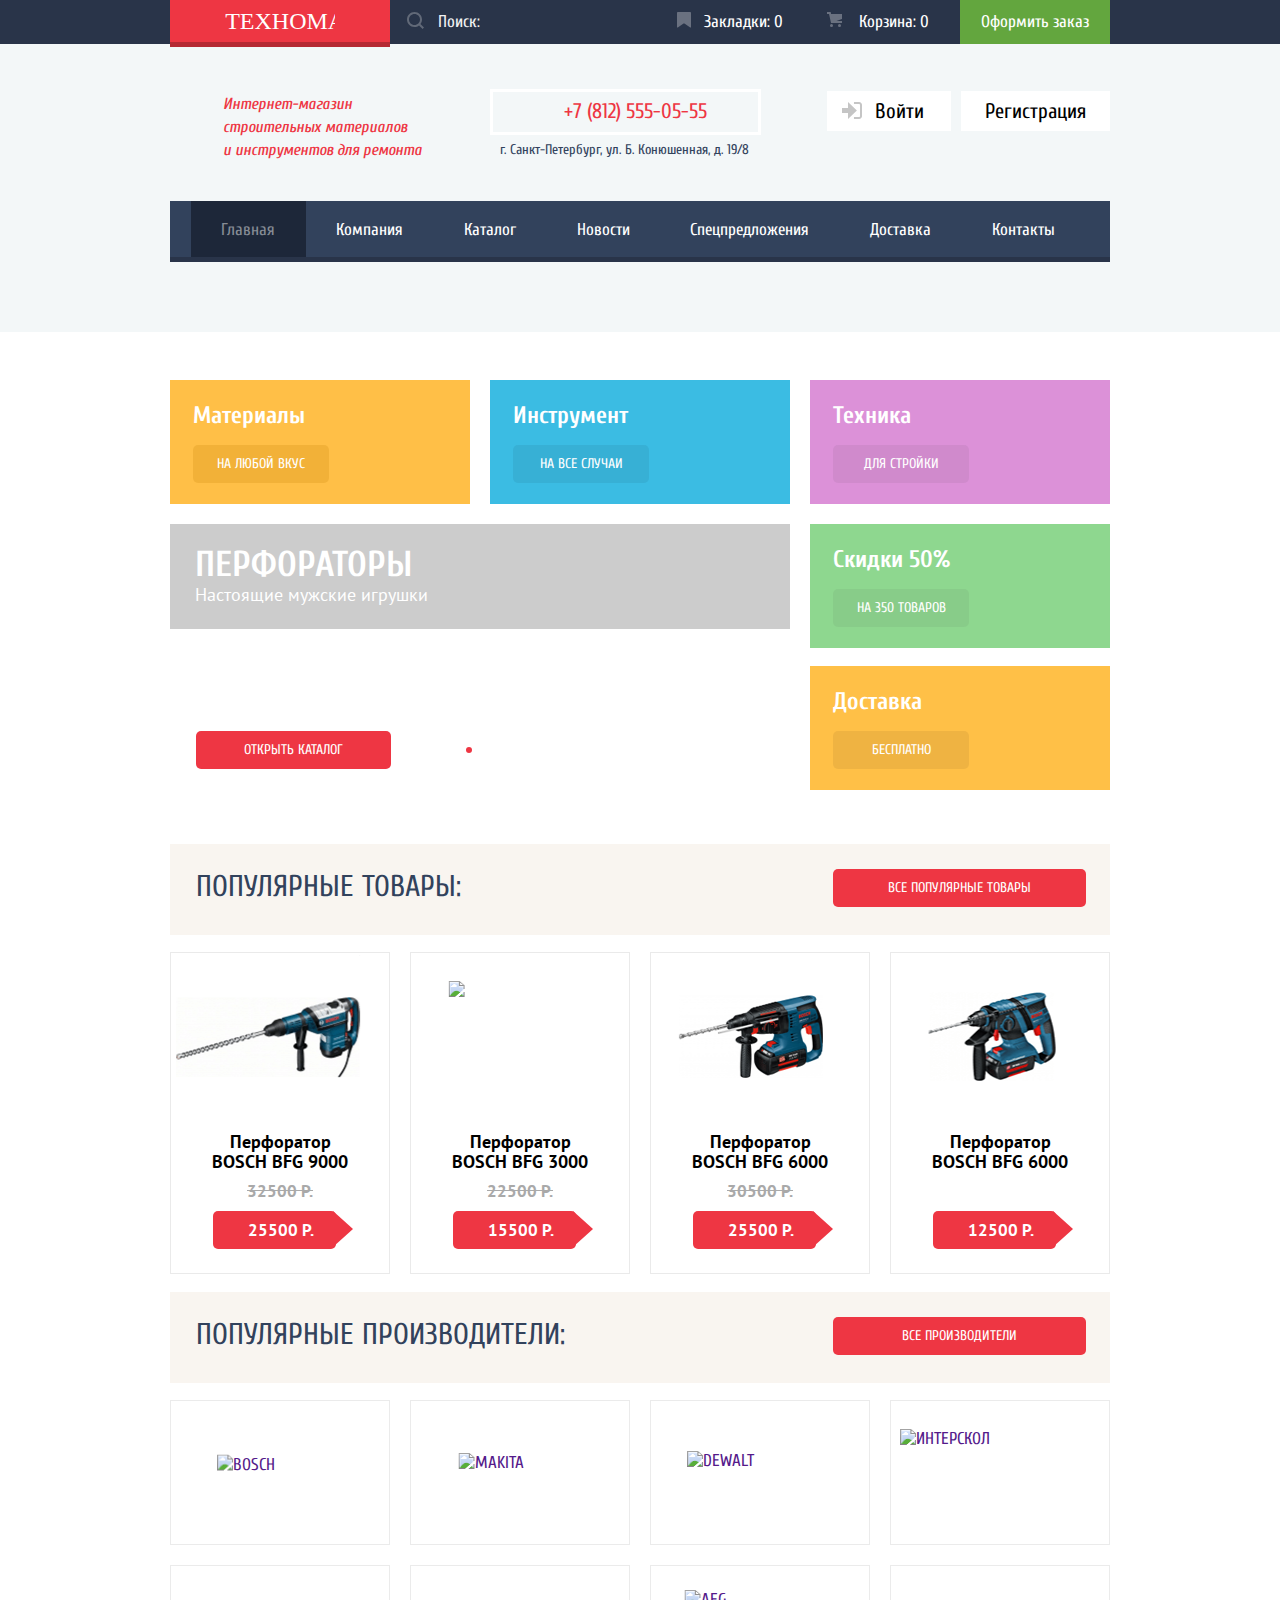
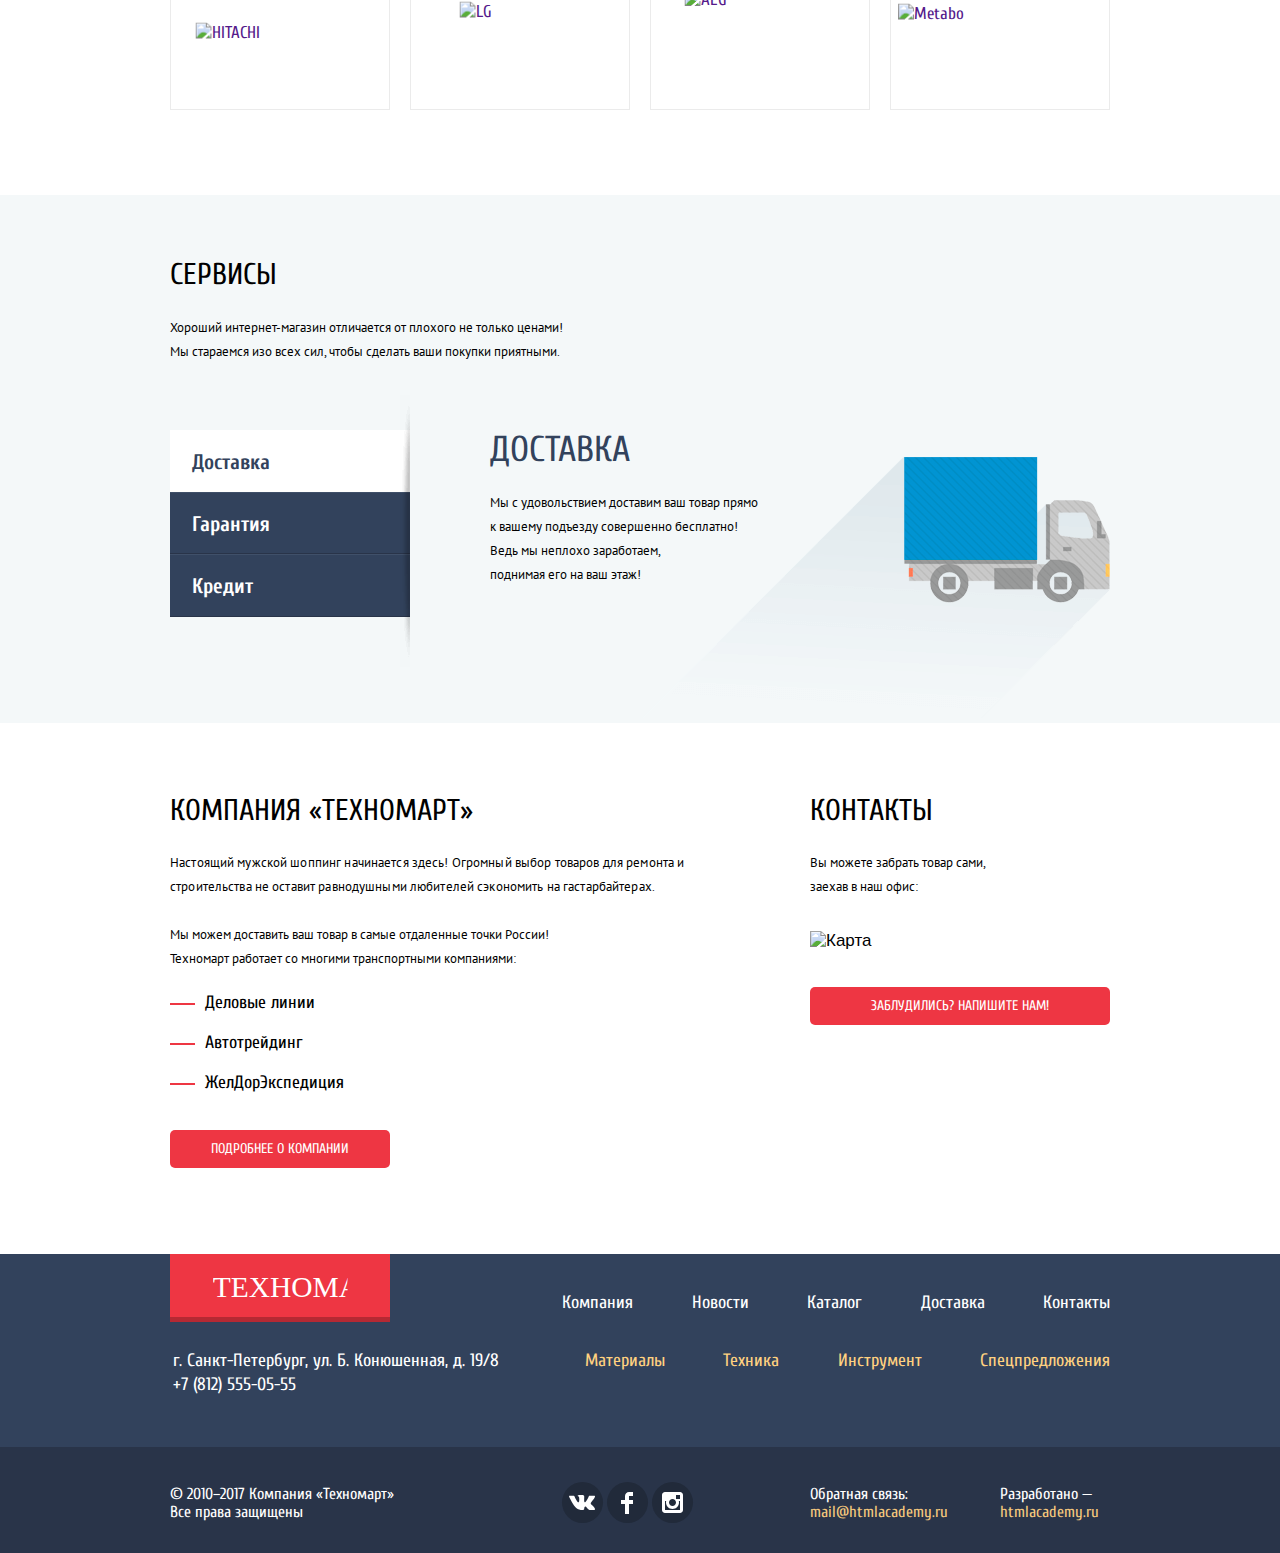
==== commit e4667e86: "Версія 29" ====
--- a/index.html
+++ b/index.html
@@ -3,7 +3,7 @@
 <head>
 	<meta charset="utf-8">
 	<title>HTML Academy: Technomart</title>
-	<link href="https://fonts.googleapis.com/css?family=Cuprum:400,700" rel="stylesheet">
+	<link href="https://fonts.googleapis.com/css?family=Cuprum:400,400i,700" rel="stylesheet">
 	<link href="https://fonts.googleapis.com/css?family=PT+Sans:400,700" rel="stylesheet">
 	<link href="css/normalize.css" rel="stylesheet">
 	<link rel="stylesheet"  href="css/style.css">
@@ -201,7 +201,9 @@
 				</div>
 				<ul class="popular-list">
 					<li class="popular-item">
-						<img src="img/snippet-1.png" width="144" height="128" alt="Товар-1">
+						<p class="popular-item-image">
+							<img src="img/snippet-1.png" width="184" height="164" alt="Товар-1">
+						</p>
 						<h3>Перфоратор BOSCH BFG 9000</h3>
 						<span>
 							32500 Р.
@@ -234,7 +236,9 @@
 						</p>
 					</li>
 					<li class="popular-item">
-						<img src="img/snippet-2.png" width="127" height="112" alt="Товар-2">
+						<p class="popular-item-image">
+							<img src="img/snippet-2.png" width="127" height="112" alt="Товар-2">
+						</p>
 						<h3>Перфоратор BOSCH BFG 3000</h3>
 						<span>
 							22500 Р.
@@ -267,7 +271,9 @@
 						</p>
 					</li>
 					<li class="popular-item">
-							<img src="img/snippet-3.png" width="144" height="128" alt="Товар-3">
+							<p class="popular-item-image">
+								<img src="img/snippet-3.png" width="144" height="128" alt="Товар-3">
+							</p>
 							<h3>Перфоратор BOSCH BFG 6000</h3>
 							<span>
 								30500 Р.
@@ -300,7 +306,9 @@
 						</p>
 					</li>
 					<li class="popular-item one-price">
-							<img src="img/snippet-4.png" width="127" height="112" alt="Товар-4">
+							<p class="popular-item-image">
+								<img src="img/snippet-4.png" width="127" height="112" alt="Товар-4">
+							</p>
 							<h3>Перфоратор BOSCH BFG 6000</h3>
 							<span class="price">
 								12500 Р.
@@ -465,7 +473,7 @@
 				</div>
 				<div class="contacts">
 					<h2>КОНТАКТЫ</h2>
-					<p class="promo">
+					<p class="contacts-promo">
 						Вы можете забрать товар сами, заехав в наш офис:
 					</p>
 					<button class="map">
@@ -511,7 +519,7 @@
 			<div class="container">
 				<div class="footer-menu">
 					<a class="main-footer-logo">
-						<img src="img/logo.svg" width="110" height="18" alt="Логотип Technomart">
+						<img src="img/logo.svg" width="135" height="23" alt="Логотип Technomart">
 					</a>
 					<ul class="footer-menu-list">
 						<li class="footer-menu-item">
--- a/css/style.css
+++ b/css/style.css
@@ -70,7 +70,7 @@
 .search-form input {
 	width: 270px;
 	height: 43px;
-	padding: 0 10px 0 40px;
+	padding: 0 10px 0 48px;
 	color: #f0f1f2;
 	background-color: transparent;
 	border: none;
@@ -84,7 +84,7 @@
 .search-form label {
 	position: absolute;
 	top: 12px;
-	left: 15px;
+	left: 17px;
 }
 .search-form:hover {
 	background-color: #212a3a;
@@ -112,7 +112,7 @@
 }
 .menu-item svg {
 	position: absolute;
-	left: 15px;
+	left: 17px;
 	top: 12px;
 	fill: #6a7180;
 }
@@ -124,7 +124,7 @@
 }
 .menu-list a:not(.design) {
 	color: #ffffff;
-	padding: 12px 25px;
+    padding: 12px 0 12px 17px;
 }
 .menu-item .design {
 	color: #ffffff;
@@ -162,24 +162,28 @@
 }
 .about .description {
 	font-size: 16px;
-	line-height: 21px;
-	font-style: italic; 
-	color: #ee3643;
-	margin: 0;
-	margin-left: 50px;
-	width: 195px;
+    line-height: 23px;
+    font-style: italic;
+    font-weight: 500;
+    color: #ee3643;
+    margin: 0;
+    margin-top: 4px;
+    margin-left: 53px;
+    width: 205px;
 }
 .contacts .phone {
-	margin: 0;
-	position: relative;
+    margin: 0;
+    position: relative;
+    padding: 10px 0;
+    border: 3px solid #ffffff;
+    width: 265px;
+    margin-left: 12px;
 }
 .contacts .phone-number {
-	display: block;
 	font-size: 21px;
-	line-height: 18px;
-	color: #ee3643;
-	border: 3px solid #ffffff;
-	padding: 8px 48px 8px 74px;
+    line-height: 18px;
+    color: #ee3643;
+    margin-left: 71px;
 }
 .contacts .phone-number::before {
 	content: "";
@@ -187,7 +191,8 @@
 	height: 19px;
 	background-image: url(../img/icon-phone.svg);
 	position: absolute;
-	left: 13px;
+	top: 10px;
+	left: 12px;
 }
 .about .container {
 	display: flex;
@@ -195,14 +200,15 @@
 }
 .contacts .address {
 	margin: 0;
-	margin-top: 15px;
+	margin-top: 3px;
 	font-size: 14px;
 	line-height: 24px;
 	color: #32425c;
-	margin-left: 10px; 
+	margin-left: 22px; 
 }
 .authorization {
 	margin: 0;
+	margin-top: 2px;
 	display: flex;
 }
 .authorization a {
@@ -241,13 +247,15 @@
 	padding: 11px 24px 11px 24px;
 }
 .main-navigation {
-	margin-top: 45px;
+	margin-top: 39px;
 }
 .site-navigation {
 	display: flex;
 	justify-content: space-between;
 	background-color: #32425c;
 	border-bottom: 5px solid #293449;
+	padding-left: 21px;
+	padding-right: 25px;
 }
 .site-navigation li {
 	flex-grow: 1;
@@ -258,7 +266,8 @@
 	line-height: 17px;
 	padding: 10px;
 	display: block;
-    padding: 13px 25px;
+    padding: 19px 25px;
+    padding-top: 20px;
 }
 .site-navigation a:hover {
 	background-color: #293449;
@@ -273,7 +282,7 @@
 	color: #868c95;
 }
 .promo {
-	margin-top: 60px;
+	margin-top: 48px;
 }
 .promo-list {
 	display: flex;
@@ -281,10 +290,11 @@
 }
 .promo-list .promo-item,
 .promo-item-other {
-	position: relative;
-	width: 260px;
-	min-height: 93px;
-	padding: 13px 20px;
+    position: relative;
+    width: 300px;
+    box-sizing: border-box;
+    min-height: 93px;
+    padding: 21px 23px;
 }
 .promo-list .promo-item:first-child {
 	background-color: #ffbf47;
@@ -292,8 +302,8 @@
 .promo-item:first-child::before {
 	content: "";
 	position: absolute;
-	left: 210px;
-	top: 30px;
+	left: 212px;
+	top: 31px;
 	background-image: url(../img/icon-1.svg);
 	width: 44px;
 	height: 65px;
@@ -314,8 +324,8 @@
 .promo-item:nth-child(2)::before {
 	content: "";
 	position: absolute;
-	left: 190px;
-	top: 30px;
+	left: 196px;
+	top: 32px;
 	background-image: url(../img/icon-2.svg);
 	width: 75px;
 	height: 61px;
@@ -338,12 +348,12 @@
 	line-height: 30px;
 	font-weight: 700;
 	margin: 0;
-	margin-bottom: 30px;
+	margin-bottom: 14px;
 }
 .promo-item  a,
 .promo-item-other a {
 	display: block;
-    width: 135px;
+    width: 136px;
     text-align: center;
     font-size: 14px;
     line-height: 18px;
@@ -382,6 +392,9 @@
 .promo-other {
 	margin-top: 20px;
 }
+.slider {
+	margin-right: auto;
+}
 .slider .wrapper {
 	width: 620px;
 	position: relative;
@@ -402,7 +415,8 @@
 .slider-list-item span {
 	display: block;
 	margin: 0;
-	margin-top: 10px;
+	margin-top: 3px;
+	font-family: "PT Sans", Arial, sans-serif;
 	font-size: 18px;
 	line-height: 24px;
 }
@@ -416,15 +430,16 @@
 }
 .slider-list-item .description {
 	background-color: rgba(0, 0, 0, 0.2);
-	padding: 20px 25px;
+	padding: 26px 25px;
+	padding-bottom: 22px;
 }
 .slider-list-item a {
 	display: block;
 	font-size: 14px;
 	line-height: 18px;
 	color: #ffffff;
-	margin-top: 100px;
-	margin-left: 25px;
+	margin-top: 102px;
+	margin-left: 26px;
 	background-color: #ee3643;
 	width: 195px;
 	text-align: center;
@@ -442,8 +457,8 @@
 }
 .slider-controls {
 	position: absolute;
-    top: 214px;
-    left: 297px;
+   	top: 216px;
+    left: 294px;
 }
 .slider-controls label {
 	position: relative;
@@ -463,7 +478,7 @@
 	border-radius: 50%;
 }
 .slider-controls-buttons {
-	width: 580px;
+	width: 587px;
     display: flex;
     justify-content: space-between;
     position: absolute;
@@ -487,6 +502,7 @@
 	height: 24px;
 	border: 3px solid #ffffff;
 	position: absolute;
+	top: 0;
 	transform: rotate(45deg);
 }
 .slider-controls-buttons label:first-child::before {
@@ -529,7 +545,7 @@
 	width: 59px;
 	height: 72px;
 	position: absolute;
-	top: 30px;
+	top: 26px;
 	right: 45px;
 	background-image: url(../img/icon-4.svg);
 	background-repeat: no-repeat;
@@ -551,8 +567,8 @@
 	width: 80px;
 	height: 64px;
 	position: absolute;
-	top: 30px;
-	right: 30px;
+	top: 33px;
+	right: 29px;
 	background-image: url(../img/icon-5.svg);
 	background-repeat: no-repeat;
 }
@@ -566,18 +582,21 @@
 	justify-content: space-between;
 }
 .popular-goods {
-	margin-top: 55px;
+	margin-top: 54px;
 }
 .heading h2 {
 	font-size: 30px;
 	line-height: 30px;
 	color: #32425c;
 	margin: 0;
+    text-transform: uppercase;
+    font-weight: 400;
 }
 .heading {
 	display: flex;
 	justify-content: space-between;
-	padding: 30px;
+	padding: 28px;
+	padding-left: 26px;
 	background-color: #f9f5f0;
 }
 .heading span {
@@ -593,19 +612,22 @@
 	border-radius: 5px;
 	width: 253px;
 	padding: 10px 0;
+    margin-right: -4px;
+    margin-top: -3px;
 }
 .popular-goods .popular-list,
 .catalog .popular-list {
 	display: flex;
 	justify-content: space-between;
 	flex-wrap: wrap;
-	margin-top: 20px;
+	margin-top: 17px;
 }
 .popular-goods .popular-item,
 .catalog  .popular-item {
 	position: relative;
-	width: 220px;
+	width: 218px;
 	min-height: 320px;
+	font-family: "PT Sans", Arial, sans-serif;
 	text-align: center;
 	border: 1px solid #eaeaea;
 }
@@ -617,12 +639,17 @@
 .popular-item a {
 	display: block;
 }
-.popular-item img {
-	position: absolute;
-	top: 30px;
+.popular-item-image {
+	margin: 0;
+	position: relative;
+	width: 220px;
+	height: 167px;
+}
+.popular-item-image img {
+	position: absolute;
+	top: 50%;
     left: 50%;
-    transform: translateX(-50%);
-    bottom: 190px;
+    transform: translate(-57%, -50%);
 }
 .popular-item h3 {
 	font-size: 18px;
@@ -630,7 +657,7 @@
 	font-weight: 700;
 	color: #000000;
 	margin: 0;
-	margin-top: 180px;
+	margin-top: 12px;
 	padding: 0 30px;
 }
 .popular-item span {
@@ -643,24 +670,26 @@
 	text-decoration: line-through;
 }
 .popular-item .price {
-	position: relative;
-	width: 120px;
-	padding: 10px 0;
-	margin: auto;
-    margin-top: 15px;
-	text-decoration: none;
-	color: #ffffff;
-	background-color: #ee3643;
-	border-radius: 5px;
+    position: relative;
+    width: 123px;
+    box-sizing: border-box;
+    padding: 10px 0;
+    padding-left: 13px;
+    margin-top: 11px;
+    margin-left: 42px;
+    text-decoration: none;
+    color: #ffffff;
+    background-color: #ee3643;
+    border-radius: 5px;
 }
 .one-price .price{
-	margin-top: 42px;
+	margin-top: 39px;
 }
 .popular-item .price::before {
 	content: "";
     position: absolute;
     top: 0;
-    left: 117px;
+    left: 120px;
     width: 0;
     height: 0;
     padding: 0;
@@ -842,10 +871,10 @@
 	transform: rotate(-45deg);
 }
 .popular-manufacturers {
-	margin-top: 20px;
+	margin-top: 18px;
 }
 .popular-manufacturers .heading {
-	margin-bottom: 20px;
+	margin-bottom: 17px;
 }
 .heading .caption {
 	text-transform: uppercase;
@@ -880,12 +909,13 @@
 }
 .services {
 	margin-top: 65px;
-	padding-top: 65px;
+	padding-top: 68px;
 	background-color: #f4f8f9;
 }
 .services h2 {
 	font-size: 30px;
 	line-height: 24px;
+	font-weight: 400;
 	color: #000000;
 	text-transform: uppercase;
 	margin: 0;
@@ -893,7 +923,7 @@
 .services p {
 	width: 400px;
 	margin: 0;
-	margin-top: 35px;
+	margin-top: 29px;
 	font-family: "PT Sans", Arial, sans-serif;
 	font-size: 13px;
 	line-height: 24px;
@@ -903,7 +933,7 @@
 .services-slider {
 	display: flex;
 	justify-content: space-between;
-	margin-top: 70px;
+	margin-top: 66px;
 }
 .services-control {
 	width: 240px;
@@ -924,6 +954,7 @@
 	font-weight: 700;
 	background-color: #32425c;
 	padding: 20px 22px;
+	padding-bottom: 18px;
 	box-shadow:
 		inset 0 -1px 0 0 #293449, 
 		inset 0 1px 0 0 #405069;
@@ -949,16 +980,20 @@
 .services-item .wrapper {
 	display: flex;
 	justify-content: space-between;
+	margin-top: 8px;
 }
 .services-item h2 {
 	font-size: 36px;
 	line-height: 24px;
 	color: #32425c;
 }
+.services-item:first-child img {
+	margin-top: 19px;
+}
 .services-item:first-child {
 	background-image: url(../img/bg-1.png);
 	background-repeat: no-repeat;
-	background-position: 153px 0;
+    background-position: 152px 19px;
 }
 .services-item:first-child p {
 	width: 275px;
@@ -974,10 +1009,13 @@
 .services-item:nth-child(2) span {
 	margin-right: 200px;
 }
+.services-item:nth-child(2) img {
+	margin-top: -4px;
+}
 .services-item:nth-child(2) {
 	background-image: url(../img/bg-2.png);
 	background-repeat: no-repeat;
-	background-position: 231px 13px;
+	background-position: 233px 7px;
 }
 .services-item:last-child p {
 	width: 280px;
@@ -990,7 +1028,7 @@
 	background-color: #ff5357;
 	width: 195px;
 	padding: 10px 0;
-	margin-top: 30px;
+	margin-top: 28px;
 	border-radius: 5px;
 	cursor: pointer;
 }
@@ -1011,7 +1049,7 @@
 	display: block;
 }
 .about-technomart {
-	margin-top: 80px;
+	margin-top: 76px;
 	padding-bottom: 86px;
 }
 .technomart-description {
@@ -1029,19 +1067,27 @@
 	display: flex;
 	justify-content: space-between;
 }
-.about-technomart .promo {
-	margin: 0;
-	margin-top: 30px;
+.about-technomart .promo,
+.contacts .contacts-promo {
+	margin: 0;
+	margin-top: 28px;
 	font-family: "PT Sans", Arial, sans-serif;
 	font-size: 13px;
 	line-height: 24px;
 	color: #000000;
 }
+.about-technomart .promo:first-of-type {
+	letter-spacing: 0.13px;
+}
+.about-technomart .promo:last-of-type,
+.contacts .contacts-promo {
+	padding-right: 105px;
+}
 .about-technomart .promo:last-of-type {
-	padding-right: 105px;
+	margin-top: 24px;
 }
 .companies-list {
-	margin-top: 25px;
+	margin-top: 22px;
 }
 .companies-list .companies-item {
 	position: relative;
@@ -1059,7 +1105,7 @@
 	height: 2px;
 	background-color: #ee3643;
 	position: absolute;
-	top: 8px;
+	top: 10px;
 	left: 0;
 }
 .technomart-description .more-details {
@@ -1068,7 +1114,7 @@
 	text-align: center;
 	text-transform: uppercase;
 	padding: 10px 0;
-	margin-top: 35px;
+	margin-top: 37px;
 	font-size: 14px;
 	line-height: 18px;
 	color: #ffffff;
@@ -1086,7 +1132,7 @@
 } 
 .contacts .map {
 	padding: 0;
-	margin-top: 35px;
+	margin-top: 32px;
 	cursor: pointer;
 }
 .contacts .write-us {
@@ -1094,7 +1140,7 @@
 	font-size: 14px;
 	line-height: 18px;
 	padding: 10px 0;
-	margin-top: 40px;
+	margin-top: 36px;
 	width: 300px;
 	text-transform: uppercase;
 	color: #ffffff;
@@ -1277,8 +1323,8 @@
 .footer-menu-list {
 	display: flex;
 	justify-content: space-between;
-	width: 550px;
-	margin-top: 40px;
+	width: 548px;
+    margin-top: 37px;
 }
 .footer-menu-item a {
 	font-size: 18px;
@@ -1293,7 +1339,7 @@
 	text-decoration: none; 
 }
 .footer-sub-menu {
-	margin-top: 35px;
+	margin-top: 27px;
 	padding-bottom: 50px;
 	display: flex;
 	justify-content: space-between;
@@ -1301,6 +1347,7 @@
 .footer-sub-menu .our-contacts {
 	width: 334px;
 	margin: 0;
+	padding-left: 3px;
 	font-size: 18px;
 	line-height: 24px;
 }
@@ -1322,7 +1369,7 @@
 	text-decoration: none;
 }
 .footer-bottom {
-	padding-top: 35px;
+	padding-top: 38px;
 	padding-bottom: 30px;
 	background-color: #293449;
 }
@@ -1335,6 +1382,7 @@
 	width: 230px;
 	font-size: 16px;
 	line-height: 18px;
+    margin-right: 44px;
 }
 .social-list {
 	min-width: 170px;
@@ -1349,9 +1397,10 @@
 	height: 41px;
 	background-color: #212a3a;
 	border-radius: 50%;
+	margin-top: -3px;
 }
 .social-item:not(:last-child) .social-button {
-	margin-right: 5px;
+	margin-right: 4px;
 }
 .social-button:hover,
 .social-button:active {
@@ -1374,7 +1423,7 @@
 	text-decoration: none;
 }
 .communication-email {
-	margin-right: 55px;
+	margin-right: 52px;
 }
 .communication-email,
 .communication-site {
@@ -1854,4 +1903,58 @@
     background-image: url(../img/new.png);
     background-repeat: no-repeat;
     background-position: 160px 0;
-}+}
+.pagination-list {
+	display: flex;
+	margin-top: 30px;
+}
+.pagination-list .pagination-item:not(:last-child) {
+	margin-right: 10px;
+}
+.pagination-item a {
+	display: block;
+	color: #000000;
+	padding: 10px 14px;
+	border: 1px solid #e5e5e5;
+	border-radius: 4px;
+}
+.pagination-item:last-child a {
+	padding: 10px 31px;
+}
+.pagination-item a:hover {
+	border-color: #bdc6ca;
+}
+.pagination-item a:active {
+	border-color: #ee3643;
+}
+.pagination-item .active {
+	color: #fef5f6;
+	border-color: #ee3643;
+	background-color: #ee3643;
+}
+.about-perforators {
+	margin-top: 60px;
+	padding-top: 65px;
+	padding-bottom: 70px;
+	color: #000000;
+	background-color: #f2f6f8;
+}
+.about-perforators h2 {
+	margin: 0;
+	font-size: 30px;
+}
+.about-perforators p {
+	margin: 0;
+	margin-top: 35px;
+	font-size: 13px;
+	line-height: 24px;
+	word-spacing: 7px;
+}
+.catalog .main-footer-logo:hover {
+	background-color: #ca2c37;
+    border-bottom-color: #9a212a; 
+}
+.catalog .main-footer-logo:active {
+	background-color: #ba2732;
+    border-bottom-color: #8e1e26; 
+}
